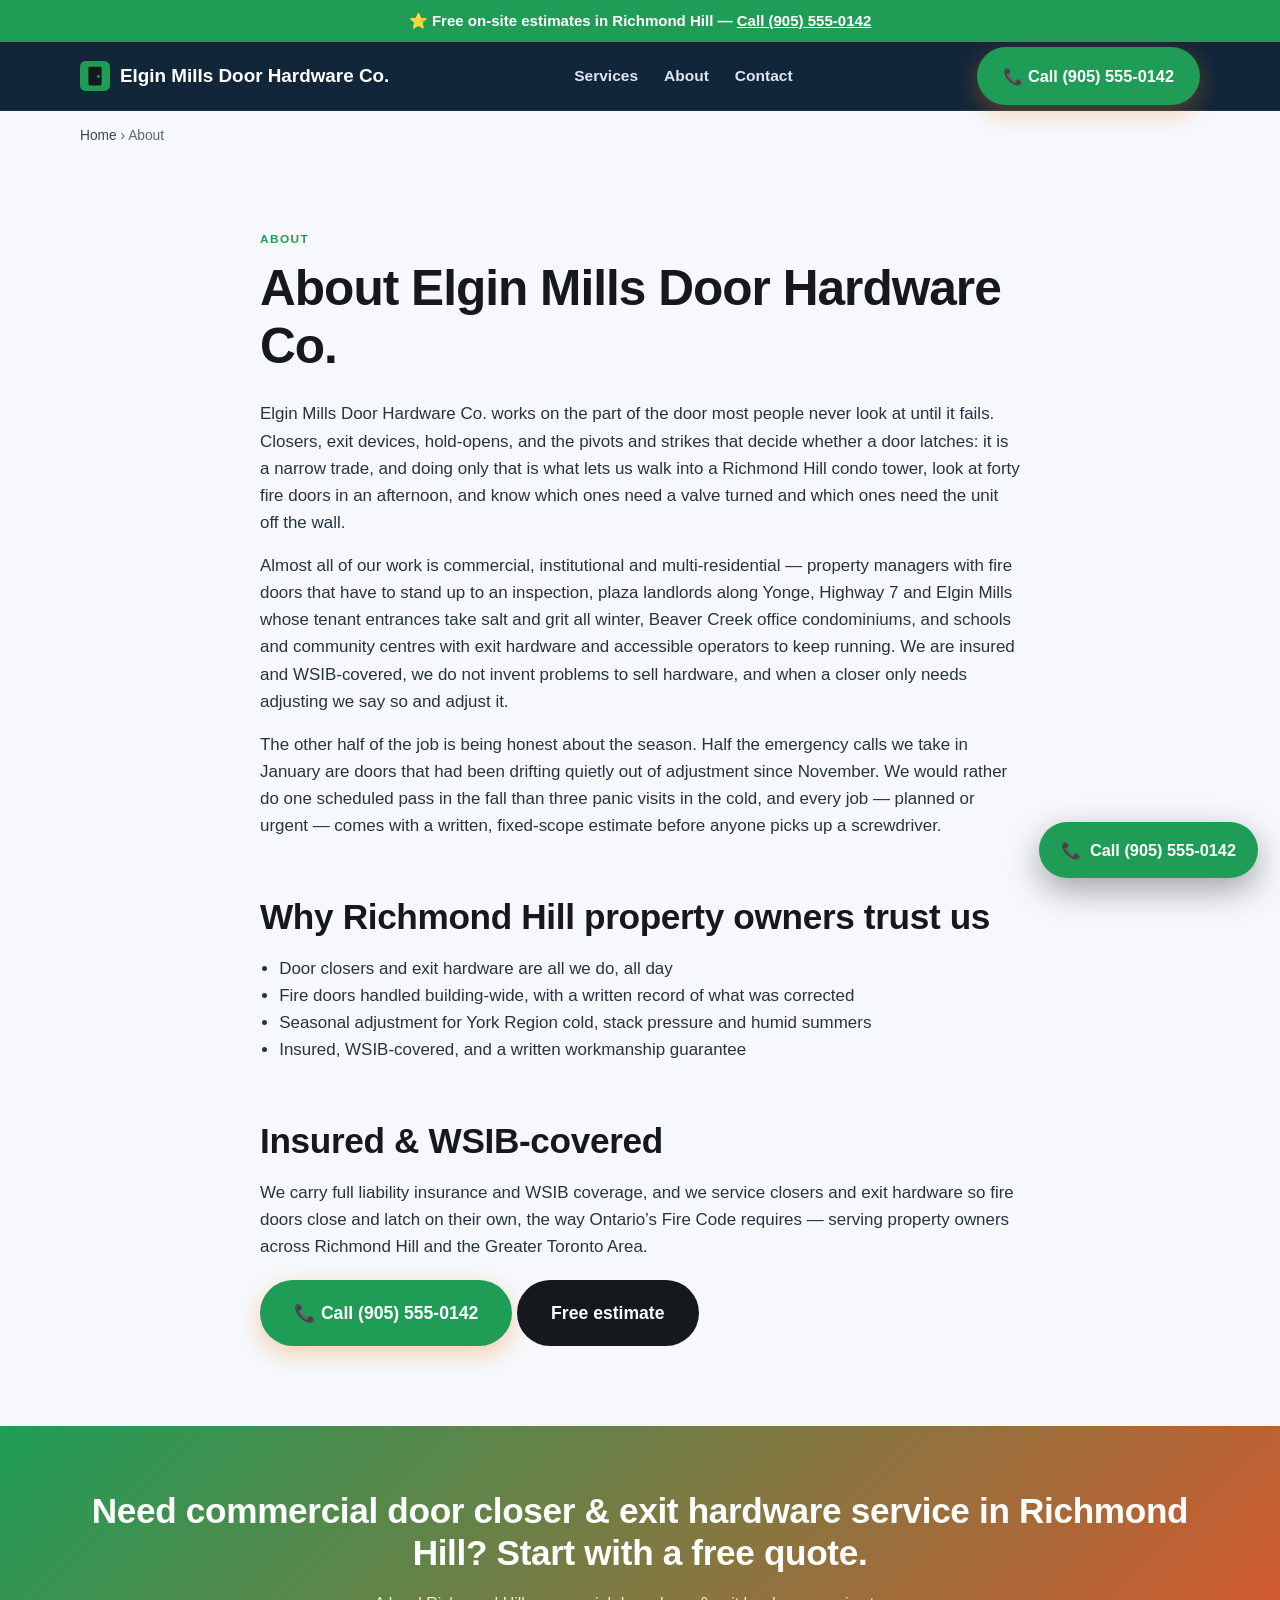
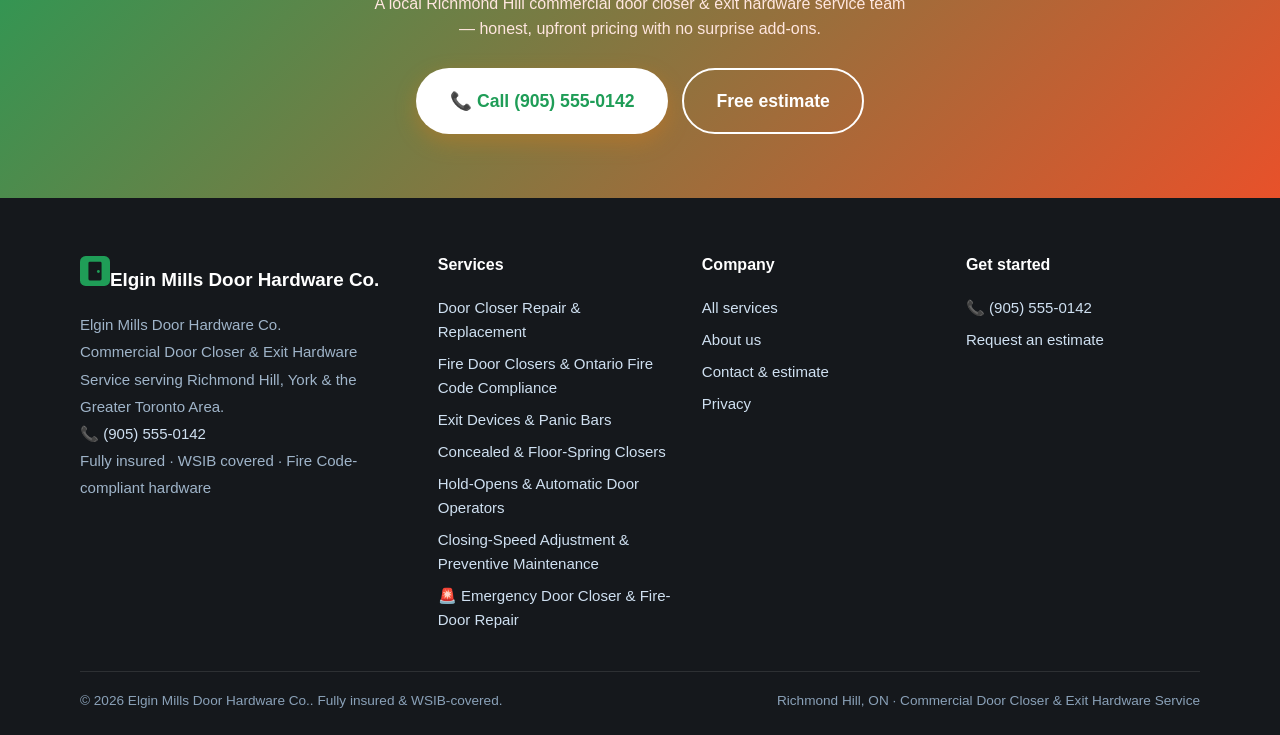
==== about/index.html @ ee1c8bac "Launch richmond-hill door-closer (richmondhilldoorcloser.com)" ====
<!DOCTYPE html><html lang="en-CA"><head>
<meta charset="utf-8"><meta name="viewport" content="width=device-width, initial-scale=1, viewport-fit=cover">
<title>About Elgin Mills Door Hardware Co. | Richmond Hill</title><meta name="description" content="About Elgin Mills Door Hardware Co. — insured, WSIB-covered commercial door closer &amp; exit hardware service in Richmond Hill, ON. Our story, process and.">
<link rel="canonical" href="https://www.richmondhilldoorcloser.com/about/"><link rel="alternate" hreflang="en-CA" href="https://www.richmondhilldoorcloser.com/about/"><link rel="alternate" hreflang="x-default" href="https://www.richmondhilldoorcloser.com/about/">
<meta name="robots" content="index,follow,max-image-preview:large"><meta name="theme-color" content="#15181c">
<meta name="geo.region" content="CA-ON"><meta name="geo.placename" content="Richmond Hill"><meta name="geo.position" content="43.8828;-79.4403"><meta name="ICBM" content="43.8828, -79.4403">
<meta property="og:type" content="website"><meta property="og:site_name" content="Elgin Mills Door Hardware Co."><meta property="og:title" content="About Elgin Mills Door Hardware Co. | Richmond Hill"><meta property="og:description" content="About Elgin Mills Door Hardware Co. — insured, WSIB-covered commercial door closer &amp; exit hardware service in Richmond Hill, ON. Our story, process and."><meta property="og:url" content="https://www.richmondhilldoorcloser.com/about/">
<meta property="og:image" content="https://www.richmondhilldoorcloser.com/assets/og.png"><meta property="og:image:type" content="image/png"><meta property="og:image:width" content="1200"><meta property="og:image:height" content="630"><meta property="og:image:alt" content="Elgin Mills Door Hardware Co. — Commercial Door Closer &amp; Exit Hardware Service in Richmond Hill, ON"><meta property="og:locale" content="en_CA">
<meta name="twitter:card" content="summary_large_image"><meta name="twitter:title" content="About Elgin Mills Door Hardware Co. | Richmond Hill"><meta name="twitter:description" content="About Elgin Mills Door Hardware Co. — insured, WSIB-covered commercial door closer &amp; exit hardware service in Richmond Hill, ON. Our story, process and."><meta name="twitter:image" content="https://www.richmondhilldoorcloser.com/assets/og.png">
<link rel="icon" href="/assets/favicon.svg" type="image/svg+xml"><link rel="icon" href="/favicon.ico" sizes="32x32"><link rel="apple-touch-icon" href="/assets/apple-touch-icon.png">
<link rel="preload" href="/css/styles.css" as="style"><link rel="stylesheet" href="/css/styles.css">
<script type="application/ld+json">{"@context":"https://schema.org","@graph":[{"@type":"AboutPage","@id":"https://www.richmondhilldoorcloser.com/about/#page","url":"https://www.richmondhilldoorcloser.com/about/","name":"About Elgin Mills Door Hardware Co.","isPartOf":{"@id":"https://www.richmondhilldoorcloser.com/#website"},"about":{"@id":"https://www.richmondhilldoorcloser.com/#org"}},{"@type":"Organization","@id":"https://www.richmondhilldoorcloser.com/#org","name":"Elgin Mills Door Hardware Co.","url":"https://www.richmondhilldoorcloser.com/","logo":"https://www.richmondhilldoorcloser.com/assets/og.png","areaServed":{"@type":"City","name":"Richmond Hill"},"sameAs":["https://www.richmondhilldoorcloser.com/"]},{"@type":["HomeAndConstructionBusiness","LocalBusiness"],"@id":"https://www.richmondhilldoorcloser.com/#business","name":"Elgin Mills Door Hardware Co.","image":"https://www.richmondhilldoorcloser.com/assets/og.png","url":"https://www.richmondhilldoorcloser.com/","telephone":"+19055550142","paymentAccepted":"Cash, Cheque, Credit Card, Interac e-Transfer, Financing","parentOrganization":{"@id":"https://www.richmondhilldoorcloser.com/#org"},"brand":{"@id":"https://www.richmondhilldoorcloser.com/#org"},"description":"Commercial Door Closer & Exit Hardware Service in Richmond Hill, ON — Fully insured, WSIB covered, Fire Code-compliant hardware. After-hours emergency response available.","address":{"@type":"PostalAddress","addressLocality":"Richmond Hill","addressRegion":"ON","addressCountry":"CA"},"geo":{"@type":"GeoCoordinates","latitude":43.8828,"longitude":-79.4403},"areaServed":[{"@type":"City","name":"Richmond Hill"},{"@type":"GeoShape","circle":"43.8828 -79.4403 20000"}],"sameAs":["https://www.richmondhilldoorcloser.com/"],"hasMap":"https://www.google.com/maps?q=Richmond%20Hill%2C%20ON%2C%20Canada","openingHoursSpecification":[{"@type":"OpeningHoursSpecification","dayOfWeek":["Monday","Tuesday","Wednesday","Thursday","Friday"],"opens":"07:00","closes":"18:00"},{"@type":"OpeningHoursSpecification","dayOfWeek":["Saturday"],"opens":"08:00","closes":"15:00"},{"@type":"OpeningHoursSpecification","dayOfWeek":["Monday","Tuesday","Wednesday","Thursday","Friday","Saturday","Sunday"],"opens":"00:00","closes":"23:59","description":"After-hours emergency response"}],"knowsAbout":["commercial door closer & exit hardware service","door closer repair and replacement","fire door self-closing devices","exit and panic hardware","Ontario Fire Code door maintenance","cold-weather closer adjustment","door closer repair & replacement","fire door closers & ontario fire code compliance","exit devices & panic bars","concealed & floor-spring closers","hold-opens & automatic door operators","closing-speed adjustment & preventive maintenance","Richmond Hill, ON service area"],"hasOfferCatalog":{"@type":"OfferCatalog","name":"Commercial Door Closer & Exit Hardware Service in Richmond Hill, ON","itemListElement":[{"@type":"Offer","itemOffered":{"@type":"Service","name":"Door Closer Repair & Replacement (Richmond Hill)","areaServed":{"@type":"City","name":"Richmond Hill"}}},{"@type":"Offer","itemOffered":{"@type":"Service","name":"Fire Door Closers & Ontario Fire Code Compliance (Richmond Hill)","areaServed":{"@type":"City","name":"Richmond Hill"}}},{"@type":"Offer","itemOffered":{"@type":"Service","name":"Exit Devices & Panic Bars (Richmond Hill)","areaServed":{"@type":"City","name":"Richmond Hill"}}},{"@type":"Offer","itemOffered":{"@type":"Service","name":"Concealed & Floor-Spring Closers (Richmond Hill)","areaServed":{"@type":"City","name":"Richmond Hill"}}},{"@type":"Offer","itemOffered":{"@type":"Service","name":"Hold-Opens & Automatic Door Operators (Richmond Hill)","areaServed":{"@type":"City","name":"Richmond Hill"}}},{"@type":"Offer","itemOffered":{"@type":"Service","name":"Closing-Speed Adjustment & Preventive Maintenance (Richmond Hill)","areaServed":{"@type":"City","name":"Richmond Hill"}}}]}},{"@type":"BreadcrumbList","itemListElement":[{"@type":"ListItem","position":1,"name":"Home","item":"https://www.richmondhilldoorcloser.com/"},{"@type":"ListItem","position":2,"name":"About","item":"https://www.richmondhilldoorcloser.com/about/"}]}]}</script>
</head><body><a class="skip" href="#main" style="position:absolute;left:-999px">Skip to content</a>
<div class="callstrip">⭐ Free on-site estimates in Richmond Hill — <a href="tel:+19055550142">Call (905) 555-0142</a></div>
<header class="site"><div class="wrap nav"><a class="brand" href="/" aria-label="Elgin Mills Door Hardware Co. home"><svg width="30" height="30" viewBox="0 0 32 32" fill="none" aria-hidden="true"><rect width="32" height="32" rx="6" fill="#1f9d57"/><rect x="9" y="6" width="14" height="20" rx="1.5" fill="#15181c"/><circle cx="19.6" cy="16.5" r="1.5" fill="#1f9d57"/></svg>Elgin Mills Door Hardware Co.</a>
<nav class="nav-links" id="nav" aria-label="Main"><a href="/services/">Services</a><a href="/about/">About</a><a href="/contact/">Contact</a></nav>
<div class="nav-cta"><a class="btn btn-call" href="tel:+19055550142">📞 Call (905) 555-0142</a><button class="menu-btn" aria-label="Open menu" aria-expanded="false" aria-controls="nav"><span aria-hidden="true">☰</span></button></div>
</div></header><main id="main"><div class="wrap"><nav class="crumbs" aria-label="Breadcrumb"><a href="/">Home</a> › <span aria-current="page">About</span></nav></div><article class="section"><div class="article"><span class="eyebrow">About</span><h1>About Elgin Mills Door Hardware Co.</h1><p>Elgin Mills Door Hardware Co. works on the part of the door most people never look at until it fails. Closers, exit devices, hold-opens, and the pivots and strikes that decide whether a door latches: it is a narrow trade, and doing only that is what lets us walk into a Richmond Hill condo tower, look at forty fire doors in an afternoon, and know which ones need a valve turned and which ones need the unit off the wall.</p><p>Almost all of our work is commercial, institutional and multi-residential — property managers with fire doors that have to stand up to an inspection, plaza landlords along Yonge, Highway 7 and Elgin Mills whose tenant entrances take salt and grit all winter, Beaver Creek office condominiums, and schools and community centres with exit hardware and accessible operators to keep running. We are insured and WSIB-covered, we do not invent problems to sell hardware, and when a closer only needs adjusting we say so and adjust it.</p><p>The other half of the job is being honest about the season. Half the emergency calls we take in January are doors that had been drifting quietly out of adjustment since November. We would rather do one scheduled pass in the fall than three panic visits in the cold, and every job — planned or urgent — comes with a written, fixed-scope estimate before anyone picks up a screwdriver.</p><h2>Why Richmond Hill property owners trust us</h2><ul><li>Door closers and exit hardware are all we do, all day</li><li>Fire doors handled building-wide, with a written record of what was corrected</li><li>Seasonal adjustment for York Region cold, stack pressure and humid summers</li><li>Insured, WSIB-covered, and a written workmanship guarantee</li></ul><h2>Insured &amp; WSIB-covered</h2><p>We carry full liability insurance and WSIB coverage, and we service closers and exit hardware so fire doors close and latch on their own, the way Ontario’s Fire Code requires — serving property owners across Richmond Hill and the Greater Toronto Area.</p><p style="margin-top:20px"><a class="btn btn-call btn-lg" href="tel:+19055550142">📞 Call (905) 555-0142</a> <a class="btn btn-dark btn-lg" href="/contact/" data-book>Free estimate</a></p></div></article><section class="section cta-band"><div class="wrap"><h2>Need commercial door closer &amp; exit hardware service in Richmond Hill? Start with a free quote.</h2><p>A local Richmond Hill commercial door closer &amp; exit hardware service team — honest, upfront pricing with no surprise add-ons.</p><div class="hero-cta" style="justify-content:center"><a class="btn btn-call btn-lg" href="tel:+19055550142">📞 Call (905) 555-0142</a><a class="btn btn-ghost btn-lg" href="/contact/" data-book>Free estimate</a></div></div></section></main><footer class="site"><div class="wrap"><div class="cols">
<div><a class="brand" href="/" aria-label="Elgin Mills Door Hardware Co. home"><svg width="30" height="30" viewBox="0 0 32 32" fill="none" aria-hidden="true"><rect width="32" height="32" rx="6" fill="#1f9d57"/><rect x="9" y="6" width="14" height="20" rx="1.5" fill="#15181c"/><circle cx="19.6" cy="16.5" r="1.5" fill="#1f9d57"/></svg>Elgin Mills Door Hardware Co.</a><address class="nap" style="font-style:normal">Elgin Mills Door Hardware Co.<br>Commercial Door Closer &amp; Exit Hardware Service serving Richmond Hill, York &amp; the Greater Toronto Area.<br>📞 <a href="tel:+19055550142" style="display:inline">(905) 555-0142</a><br>Fully insured · WSIB covered · Fire Code-compliant hardware</address></div>
<div><h4>Services</h4><a href="/services/door-closer-repair-replacement/">Door Closer Repair &amp; Replacement</a><a href="/services/fire-door-closers-fire-code/">Fire Door Closers &amp; Ontario Fire Code Compliance</a><a href="/services/exit-devices-panic-bars/">Exit Devices &amp; Panic Bars</a><a href="/services/concealed-floor-spring-closers/">Concealed &amp; Floor-Spring Closers</a><a href="/services/hold-opens-automatic-operators/">Hold-Opens &amp; Automatic Door Operators</a><a href="/services/cold-weather-closer-adjustment/">Closing-Speed Adjustment &amp; Preventive Maintenance</a><a href="/services/emergency-door-closer-repair/">🚨 Emergency Door Closer &amp; Fire-Door Repair</a></div>
<div><h4>Company</h4><a href="/services/">All services</a><a href="/about/">About us</a><a href="/contact/">Contact &amp; estimate</a><a href="/privacy/">Privacy</a></div>
<div><h4>Get started</h4><a href="tel:+19055550142">📞 (905) 555-0142</a><a href="/contact/" data-book>Request an estimate</a></div>
</div><div class="legal"><span>© 2026 Elgin Mills Door Hardware Co.. Fully insured &amp; WSIB-covered.</span><span>Richmond Hill, ON · Commercial Door Closer &amp; Exit Hardware Service</span></div></div></footer><a class="fab-call" href="tel:+19055550142" aria-label="Call Elgin Mills Door Hardware Co."><span aria-hidden="true">📞</span> Call (905) 555-0142</a>
<div class="callbar"><a class="btn btn-call" href="tel:+19055550142">📞 Call now</a><a class="btn btn-dark" href="/contact/" data-book>Free estimate</a></div>
<script src="/js/main.js" defer></script></body></html>
---- css/styles.css ----
/* TrueNorth Garage Doors — shared stylesheet
   Performance-first: system font stack (zero web-font requests),
   fixed media sizing to protect CLS, GPU-friendly transitions only. */

:root{
  --navy:#0b1f33;
  --navy-2:#12304d;
  --steel:#1f4e79;
  --ice:#eaf2fb;
  --red:#d8232a;
  --red-dark:#b01a20;
  --amber:#f5a623;
  --green:#1e9e5a;
  --ink:#16202b;
  --muted:#5b6b7b;
  --line:#dde6ef;
  --card:#ffffff;
  --bg:#f6f9fc;
  --radius:14px;
  --shadow:0 6px 24px rgba(11,31,51,.10);
  --shadow-lg:0 18px 50px rgba(11,31,51,.18);
  --maxw:1160px;
  --font:-apple-system,BlinkMacSystemFont,"Segoe UI",Roboto,Helvetica,Arial,"Apple Color Emoji","Segoe UI Emoji",sans-serif;
}

*{box-sizing:border-box}
/* A11Y (P2-8): visible keyboard-focus ring on every interactive element, honoring the per-site accent. */
:focus-visible{outline:2px solid var(--accent,#ef7d10);outline-offset:2px;border-radius:3px}
html{scroll-behavior:smooth}
body{
  margin:0;font-family:var(--font);color:var(--ink);background:var(--bg);
  line-height:1.6;-webkit-font-smoothing:antialiased;text-rendering:optimizeLegibility;
}
img{max-width:100%;height:auto;display:block}
a{color:var(--steel);text-decoration:none}
a:hover{text-decoration:underline}
h1,h2,h3{line-height:1.18;color:var(--navy);margin:0 0 .5em}
h1{font-size:clamp(2rem,5vw,3.1rem);letter-spacing:-.02em}
h2{font-size:clamp(1.5rem,3.4vw,2.2rem);letter-spacing:-.01em}
h3{font-size:1.18rem}
p{margin:0 0 1rem}
.wrap{max-width:var(--maxw);margin:0 auto;padding:0 20px}
.section{padding:64px 0}
.section.alt{background:#fff}
.lead{font-size:1.15rem;color:var(--muted);max-width:62ch}
.eyebrow{display:inline-block;font-weight:800;letter-spacing:.12em;text-transform:uppercase;
  font-size:.74rem;color:var(--red);margin-bottom:.6rem}
.center{text-align:center}
.center .lead{margin-left:auto;margin-right:auto}

/* ---------- Buttons ---------- */
.btn{display:inline-flex;align-items:center;gap:.5rem;font-weight:700;font-size:1.02rem;
  padding:14px 24px;border-radius:999px;border:2px solid transparent;cursor:pointer;
  transition:transform .12s ease,box-shadow .12s ease,background .12s ease;text-decoration:none}
.btn:hover{text-decoration:none;transform:translateY(-2px)}
.btn-call{background:var(--red);color:#fff;box-shadow:0 8px 22px rgba(216,35,42,.32)}
.btn-call:hover{background:var(--red-dark)}
.btn-ghost{background:transparent;color:#fff;border-color:rgba(255,255,255,.6)}
.btn-ghost:hover{background:rgba(255,255,255,.12)}
.btn-dark{background:var(--navy);color:#fff}
.btn-dark:hover{background:var(--navy-2)}
.btn-lg{padding:17px 32px;font-size:1.1rem}

/* ---------- Header ---------- */
header.site{position:sticky;top:0;z-index:50;background:rgba(11,31,51,.97);
  backdrop-filter:saturate(140%) blur(6px);color:#fff;border-bottom:1px solid rgba(255,255,255,.08)}
.nav{display:flex;align-items:center;justify-content:space-between;height:68px}
.brand{display:flex;align-items:center;gap:10px;color:#fff;font-weight:800;font-size:1.18rem}
.brand:hover{text-decoration:none}
.brand svg{flex:0 0 auto}
.brand b{color:var(--amber)}
.nav-links{display:flex;gap:26px;align-items:center}
.nav-links a{color:#dce7f2;font-weight:600;font-size:.97rem}
.nav-links a:hover{color:#fff;text-decoration:none}
.nav-cta{display:flex;align-items:center;gap:14px}
.nav-phone{color:#fff;font-weight:800;font-size:1.05rem;white-space:nowrap}
.nav-phone:hover{text-decoration:none;color:var(--amber)}
.menu-btn{display:none;background:none;border:0;color:#fff;font-size:1.6rem;cursor:pointer}
@media(max-width:880px){
  .nav-links{display:none;position:absolute;top:68px;left:0;right:0;flex-direction:column;
    background:var(--navy);padding:14px 20px 22px;gap:14px;border-bottom:1px solid rgba(255,255,255,.1)}
  .nav-links.open{display:flex}
  .nav-links a{font-size:1.1rem;padding:6px 0}
  .menu-btn{display:block}
  .nav-cta .btn-call{display:none}
}

/* ---------- Hero ---------- */
.hero{position:relative;color:#fff;
  background:
    radial-gradient(1200px 500px at 80% -10%,rgba(31,78,121,.55),transparent),
    linear-gradient(160deg,#0b1f33 0%,#12304d 60%,#163a5c 100%);
  overflow:hidden}
.hero::after{content:"";position:absolute;inset:0;opacity:.10;pointer-events:none;
  background-image:radial-gradient(circle at 20% 30%,#fff 1px,transparent 1px);
  background-size:42px 42px}
.hero .wrap{position:relative;display:grid;grid-template-columns:1.1fr .9fr;gap:40px;
  align-items:center;padding-top:62px;padding-bottom:72px}
.hero h1{color:#fff}
.hero p.lead{color:#cfe0f1}
.hero .city-tag{color:var(--amber);font-weight:800}
.hero-cta{display:flex;flex-wrap:wrap;gap:14px;margin-top:26px}
.hero-trust{display:flex;flex-wrap:wrap;gap:18px;margin-top:30px;color:#bcd0e6;font-size:.92rem}
.hero-trust span{display:flex;align-items:center;gap:7px;font-weight:600}
.hero-trust svg{flex:0 0 auto}
.hero-card{background:rgba(255,255,255,.06);border:1px solid rgba(255,255,255,.16);
  border-radius:var(--radius);padding:24px;backdrop-filter:blur(4px)}
.hero-card h3{color:#fff;margin-bottom:.4rem}
.hero-card ul{list-style:none;padding:0;margin:0}
.hero-card li{display:flex;gap:10px;align-items:flex-start;padding:9px 0;border-bottom:1px solid rgba(255,255,255,.10);color:#dbe7f3;font-size:.96rem}
.hero-card li:last-child{border-bottom:0}
.hero-card .price{margin-left:auto;color:var(--amber);font-weight:800;white-space:nowrap}
@media(max-width:860px){.hero .wrap{grid-template-columns:1fr;gap:30px}.hero-card{order:2}}

/* ---------- Trust strip ---------- */
.strip{background:var(--navy-2);color:#fff}
.strip .wrap{display:flex;flex-wrap:wrap;justify-content:space-between;gap:18px;padding:18px 20px}
.strip .item{display:flex;align-items:center;gap:10px;font-weight:600;font-size:.95rem;color:#dbe7f3}
.strip .item b{color:#fff}
.strip svg{flex:0 0 auto;color:var(--amber)}

/* ---------- Grid cards ---------- */
.grid{display:grid;gap:22px}
.grid.cols-3{grid-template-columns:repeat(3,1fr)}
.grid.cols-2{grid-template-columns:repeat(2,1fr)}
.grid.cols-4{grid-template-columns:repeat(4,1fr)}
@media(max-width:920px){.grid.cols-3,.grid.cols-4{grid-template-columns:repeat(2,1fr)}}
@media(max-width:620px){.grid.cols-2,.grid.cols-3,.grid.cols-4{grid-template-columns:1fr}}

.card{background:var(--card);border:1px solid var(--line);border-radius:var(--radius);
  padding:26px;box-shadow:var(--shadow);transition:transform .14s ease,box-shadow .14s ease}
.card:hover{transform:translateY(-4px);box-shadow:var(--shadow-lg)}
.card .ico{width:50px;height:50px;border-radius:12px;display:grid;place-items:center;
  background:var(--ice);color:var(--steel);margin-bottom:14px}
.card h3{margin-bottom:.35rem}
.card p{color:var(--muted);margin-bottom:.6rem;font-size:.97rem}
.card .from{font-weight:800;color:var(--navy)}
.card .from small{font-weight:600;color:var(--muted)}

/* ---------- Pricing table ---------- */
.pricewrap{overflow-x:auto;border-radius:var(--radius);box-shadow:var(--shadow);border:1px solid var(--line)}
table.price{width:100%;border-collapse:collapse;background:#fff;min-width:560px}
table.price th,table.price td{padding:14px 16px;text-align:left;border-bottom:1px solid var(--line)}
table.price thead th{background:var(--navy);color:#fff;font-size:.92rem;letter-spacing:.02em}
table.price tbody tr:nth-child(even){background:#f7fafd}
table.price td.svc{font-weight:700;color:var(--navy)}
table.price td.amt{font-weight:800;color:var(--steel);white-space:nowrap}
table.price td.war{color:var(--muted);font-size:.92rem}
.price-note{color:var(--muted);font-size:.88rem;margin-top:10px}

/* ---------- Climate / feature split ---------- */
.split{display:grid;grid-template-columns:1fr 1fr;gap:40px;align-items:center}
@media(max-width:820px){.split{grid-template-columns:1fr;gap:26px}}
.feature-list{list-style:none;padding:0;margin:0}
.feature-list li{display:flex;gap:14px;padding:14px 0;border-bottom:1px solid var(--line)}
.feature-list li:last-child{border-bottom:0}
.feature-list .fi{flex:0 0 auto;width:40px;height:40px;border-radius:10px;background:var(--ice);
  color:var(--red);display:grid;place-items:center;font-weight:800}
.feature-list h4{margin:.1rem 0 .25rem;color:var(--navy);font-size:1.05rem}
.feature-list p{margin:0;color:var(--muted);font-size:.95rem}

.panel{background:linear-gradient(160deg,#0b1f33,#163a5c);color:#fff;border-radius:var(--radius);
  padding:30px;box-shadow:var(--shadow-lg)}
.panel h3{color:#fff}
.panel .stat{display:flex;align-items:baseline;gap:10px;margin:18px 0}
.panel .stat b{font-size:2.4rem;color:var(--amber);line-height:1}
.panel .stat span{color:#cfe0f1}

/* ---------- Reviews ---------- */
.review{background:#fff;border:1px solid var(--line);border-radius:var(--radius);padding:24px;box-shadow:var(--shadow)}
.stars{color:var(--amber);letter-spacing:2px;font-size:1.05rem}
.review p{color:var(--ink);font-style:italic;margin:.6rem 0}
.review .who{font-weight:700;color:var(--navy);font-style:normal}
.review .where{color:var(--muted);font-size:.88rem}
.rating-badge{display:inline-flex;align-items:center;gap:12px;background:#fff;border:1px solid var(--line);
  border-radius:999px;padding:10px 20px;box-shadow:var(--shadow);font-weight:700;color:var(--navy)}
.rating-badge b{font-size:1.5rem;color:var(--red)}

/* ---------- FAQ ---------- */
.faq details{background:#fff;border:1px solid var(--line);border-radius:12px;margin-bottom:12px;
  box-shadow:0 2px 8px rgba(11,31,51,.05);overflow:hidden}
.faq summary{cursor:pointer;padding:18px 22px;font-weight:700;color:var(--navy);list-style:none;
  display:flex;justify-content:space-between;align-items:center;gap:14px}
.faq summary::-webkit-details-marker{display:none}
.faq summary::after{content:"+";font-size:1.5rem;color:var(--red);font-weight:400;transition:transform .2s}
.faq details[open] summary::after{transform:rotate(45deg)}
.faq details p{padding:0 22px 20px;color:var(--muted);margin:0}

/* ---------- Service process (How it works) ---------- */
ol.proc{list-style:none;counter-reset:pstep;padding:0;margin:6px 0 8px;display:grid;gap:14px}
ol.proc li{counter-increment:pstep;position:relative;padding:16px 18px 16px 62px;background:#fff;border:1px solid var(--line);
  border-radius:12px;box-shadow:0 2px 8px rgba(11,31,51,.05)}
ol.proc li::before{content:counter(pstep);position:absolute;left:16px;top:16px;width:32px;height:32px;border-radius:50%;
  background:var(--red);color:#fff;font-weight:800;display:grid;place-items:center;font-size:1rem}
ol.proc li b{display:block;color:var(--navy);margin-bottom:3px;font-size:1.04rem}
ol.proc li span{color:var(--muted);font-size:.97rem}
html[dir=rtl] ol.proc li{padding:16px 62px 16px 18px}
html[dir=rtl] ol.proc li::before{left:auto;right:16px}

/* ---------- Cost factors ---------- */
ul.factors{list-style:none;padding:0;margin:0;display:grid;gap:10px}
ul.factors li{position:relative;padding:12px 16px 12px 40px;background:var(--ice);border-radius:10px;color:#27343f;font-size:.98rem}
ul.factors li::before{content:"›";position:absolute;left:16px;top:10px;color:var(--red);font-weight:800;font-size:1.15rem;line-height:1.3}
ul.factors li strong{color:var(--navy)}
html[dir=rtl] ul.factors li{padding:12px 40px 12px 16px}
html[dir=rtl] ul.factors li::before{left:auto;right:16px;content:"‹"}

/* ---------- CTA band ---------- */
.cta-band{background:linear-gradient(135deg,var(--red),#e8512a);color:#fff;text-align:center}
.cta-band h2{color:#fff}
.cta-band p{color:#ffe6df;max-width:60ch;margin:0 auto 1.4rem}
.cta-band .btn-call{background:#fff;color:var(--red)}
.cta-band .btn-call:hover{background:#fff8f6}
.cta-band .btn-ghost{border-color:#fff;color:#fff}

/* ---------- Neighbourhoods ---------- */
.chips{display:flex;flex-wrap:wrap;gap:10px}
.chip{background:#fff;border:1px solid var(--line);border-radius:999px;padding:8px 16px;
  font-size:.92rem;font-weight:600;color:var(--navy);box-shadow:0 1px 4px rgba(11,31,51,.05)}

/* ---------- City selector cards (home) ---------- */
.city-card{position:relative;border-radius:var(--radius);overflow:hidden;color:#fff;min-height:280px;
  display:flex;flex-direction:column;justify-content:flex-end;padding:26px;box-shadow:var(--shadow);
  background-size:cover;background-position:center;transition:transform .16s ease,box-shadow .16s ease}
.city-card:hover{transform:translateY(-5px);box-shadow:var(--shadow-lg);text-decoration:none}
.city-card::before{content:"";position:absolute;inset:0;
  background:linear-gradient(180deg,rgba(11,31,51,.15),rgba(11,31,51,.85))}
.city-card>*{position:relative;z-index:1}
.city-card h3{color:#fff;font-size:1.6rem;margin-bottom:.2rem}
.city-card p{color:#cfe0f1;font-size:.95rem;margin:0}
.city-card .go{margin-top:14px;font-weight:800;color:var(--amber)}

/* ---------- Footer ---------- */
footer.site{background:var(--navy);color:#cfe0f1;padding:54px 0 24px;font-size:.94rem}
footer.site .cols{display:grid;grid-template-columns:1.4fr 1fr 1fr 1fr;gap:30px}
@media(max-width:820px){footer.site .cols{grid-template-columns:1fr 1fr}}
@media(max-width:520px){footer.site .cols{grid-template-columns:1fr}}
footer.site h4{color:#fff;font-size:1rem;margin:0 0 14px}
footer.site a{color:#cfe0f1;display:block;padding:4px 0}
footer.site a:hover{color:#fff}
footer.site .brand{color:#fff;margin-bottom:12px}
footer .nap{color:#9fb4c9;line-height:1.8}
footer .legal{border-top:1px solid rgba(255,255,255,.1);margin-top:34px;padding-top:18px;
  display:flex;flex-wrap:wrap;justify-content:space-between;gap:10px;color:#8aa1b8;font-size:.85rem}

/* ---------- Sticky mobile call bar ---------- */
.callbar{position:fixed;bottom:0;left:0;right:0;z-index:60;display:none;
  background:var(--navy);border-top:1px solid rgba(255,255,255,.12);padding:8px;gap:8px}
.callbar a{flex:1;justify-content:center;font-size:1rem;padding:13px}
.callbar .btn-call{box-shadow:none}
.callbar .btn-sms{background:var(--green);color:#fff}
@media(max-width:880px){.callbar{display:flex}body{padding-bottom:64px}}

/* ---------- Breadcrumbs ---------- */
.crumbs{font-size:.86rem;color:var(--muted);padding:14px 0}
.crumbs a{color:var(--steel)}

/* ---------- Article ---------- */
.article{max-width:760px;margin:0 auto}
.article h2{margin-top:1.6em}
.article h3{margin-top:1.4em;color:var(--steel)}
.article p,.article li{font-size:1.06rem;color:#27343f}
.article ul{padding-left:1.2em}
.article .callout{background:var(--ice);border-left:4px solid var(--steel);border-radius:8px;
  padding:16px 20px;margin:22px 0}
.article .callout.warn{background:#fff4f2;border-left-color:var(--red)}
.meta{color:var(--muted);font-size:.9rem;margin-bottom:1.4rem}

/* ---------- Quote form ---------- */
.quote-section{background:var(--ice)}
.quote-wrap{display:grid;grid-template-columns:1fr 1fr;gap:40px;align-items:center}
@media(max-width:820px){.quote-wrap{grid-template-columns:1fr;gap:26px}}
.quote-form{background:#fff;border:1px solid var(--line);border-radius:var(--radius);padding:26px;box-shadow:var(--shadow-lg)}
.quote-form .row{display:grid;grid-template-columns:1fr 1fr;gap:12px}
@media(max-width:520px){.quote-form .row{grid-template-columns:1fr}}
.quote-form label{display:block;font-weight:700;font-size:.84rem;color:var(--navy);margin:12px 0 4px}
.quote-form input,.quote-form select,.quote-form textarea{width:100%;padding:11px 13px;border:1px solid var(--line);
  border-radius:9px;font:inherit;background:#fbfdff;color:var(--ink)}
.quote-form input:focus,.quote-form select:focus,.quote-form textarea:focus{outline:2px solid var(--steel);border-color:var(--steel)}
.quote-form textarea{min-height:82px;resize:vertical}
.quote-form button{width:100%;margin-top:18px;justify-content:center}
.quote-form .fineprint{font-size:.77rem;color:var(--muted);margin-top:10px}

/* ---------- Utility ---------- */
.mt0{margin-top:0}.mb0{margin-bottom:0}
.tags{display:flex;flex-wrap:wrap;gap:8px;margin-top:8px}
.tag{background:var(--ice);color:var(--steel);border-radius:6px;padding:3px 10px;font-size:.8rem;font-weight:700}
.divider{height:1px;background:var(--line);margin:0}

/* ============ Emerald City Builders — construction theme override ============ */
:root{
  --navy:#15181c; --navy-2:#222831; --steel:#3a4655; --ice:#f1f4f8;
  --red:#ef7d10; --red-dark:#d96c06; --amber:#f5a623; --green:#1f9d57;
  --ink:#171a1e; --muted:#5c6677; --line:#e3e8ef; --bg:#f6f8fb;
}
.hero{background:radial-gradient(1100px 480px at 82% -10%,rgba(58,70,85,.55),transparent),linear-gradient(160deg,#15181c 0%,#222831 62%,#2c3542 100%)}
.btn-call{box-shadow:0 8px 22px rgba(239,125,16,.32)}
.eyebrow{color:var(--red)}
.card .ico{background:#fff3e6;color:var(--red)}
.lrow .fi,.feature-list .fi{color:var(--red)}

/* process steps */
.steps{counter-reset:s;display:grid;grid-template-columns:repeat(4,1fr);gap:18px}
@media(max-width:820px){.steps{grid-template-columns:repeat(2,1fr)}}
@media(max-width:480px){.steps{grid-template-columns:1fr}}
.step{background:var(--card);border:1px solid var(--line);border-radius:var(--radius);padding:22px;position:relative;box-shadow:var(--shadow)}
.step::before{counter-increment:s;content:counter(s);position:absolute;top:-14px;left:18px;width:34px;height:34px;border-radius:50%;
  background:var(--red);color:#fff;font-weight:800;display:grid;place-items:center;font-size:1.05rem}
.step h4{margin:10px 0 6px;color:var(--navy)}.step p{color:var(--muted);font-size:.95rem;margin:0}

/* stat band */
.statband{background:var(--navy);color:#fff}
.statband .wrap{display:grid;grid-template-columns:repeat(4,1fr);gap:18px;padding:34px 20px;text-align:center}
@media(max-width:700px){.statband .wrap{grid-template-columns:repeat(2,1fr)}}
.statband b{display:block;font-size:2.3rem;color:var(--amber);line-height:1}
.statband span{color:#c4cdd9;font-size:.9rem}

/* project tiles */
.projects{display:grid;grid-template-columns:repeat(3,1fr);gap:16px}
@media(max-width:900px){.projects{grid-template-columns:repeat(2,1fr)}}
@media(max-width:560px){.projects{grid-template-columns:1fr}}
.proj{border-radius:var(--radius);overflow:hidden;border:1px solid var(--line);background:var(--navy);color:#fff;min-height:200px;
  display:flex;flex-direction:column;justify-content:flex-end;padding:20px;position:relative}
.proj::before{content:"";position:absolute;inset:0;background:linear-gradient(160deg,#2c3542,#15181c);opacity:.92}
.proj>*{position:relative}.proj h4{margin:0 0 4px}.proj span{color:#c4cdd9;font-size:.85rem}
.proj .badge{position:absolute;top:14px;left:14px;background:var(--red);color:#fff;font-size:.7rem;font-weight:800;padding:4px 10px;border-radius:20px}

/* ============ call-first conversion + sample images ============ */
.callstrip{background:linear-gradient(90deg,#ef7d10,#f5a623);color:#15181c;text-align:center;font-weight:700;padding:9px 16px;font-size:.94rem}
.callstrip a{color:#15181c;text-decoration:underline;font-weight:800;white-space:nowrap}
.fab-call{position:fixed;right:22px;bottom:22px;z-index:60;display:inline-flex;align-items:center;gap:9px;background:var(--red);color:#fff;font-weight:800;font-size:1.02rem;padding:15px 22px;border-radius:999px;box-shadow:0 12px 34px rgba(239,125,16,.5);text-decoration:none;animation:fabpulse 2.4s infinite}
.fab-call:hover{text-decoration:none;filter:brightness(1.08)}
@keyframes fabpulse{0%{box-shadow:0 0 0 0 rgba(239,125,16,.55)}70%{box-shadow:0 0 0 18px rgba(239,125,16,0)}100%{box-shadow:0 0 0 0 rgba(239,125,16,0)}}
@media(max-width:880px){.fab-call{display:none}}
/* project tiles show the sample image with a bottom-gradient for text */
.proj{background-size:cover;background-position:center}
.proj::before{background:linear-gradient(180deg,rgba(21,24,28,.18) 38%,rgba(21,24,28,.9))!important;opacity:1!important}

/* ============ language switcher + RTL + mobile polish ============ */
#ec-lang{display:inline-flex;align-items:center;gap:5px;background:rgba(255,255,255,.08);border:1px solid rgba(255,255,255,.22);border-radius:999px;padding:4px 8px 4px 10px}
#ec-lang .ec-globe{font-size:.95rem;line-height:1}
#ec-lang select{background:transparent;border:0;color:#fff;font:inherit;font-weight:700;font-size:.84rem;cursor:pointer;outline:none}
#ec-lang select option{color:#15181c}
@media(max-width:880px){ #ec-lang{order:-1} header.site .nav-phone{display:none} }
@media(max-width:380px){ #ec-lang select{max-width:80px} }

/* RTL (Arabic) */
html[dir=rtl] body{text-align:right}
html[dir=rtl] .hero-cta,html[dir=rtl] .hero-trust,html[dir=rtl] .strip .wrap,html[dir=rtl] .chips,html[dir=rtl] .crumbs{direction:rtl}
html[dir=rtl] .feature-list li{flex-direction:row-reverse}
html[dir=rtl] .fab-call{right:auto;left:22px}
html[dir=rtl] .skip{left:auto;right:8px}
html[dir=rtl] table.price th,html[dir=rtl] table.price td{text-align:right}
html[dir=rtl] .step::before{left:auto;right:18px}
html[dir=rtl] .center{text-align:center}

/* mobile-first polish */
html,body{max-width:100%;overflow-x:hidden}
@media(max-width:560px){
  h1{font-size:clamp(1.7rem,7vw,2.2rem)}
  .section{padding:46px 0}
  .callstrip{font-size:.84rem;padding:8px 12px}
  .btn-lg{padding:15px 22px;font-size:1.02rem}
  .hero-cta .btn{flex:1 1 100%;justify-content:center}
}

:root{--red:#1f9d57;--red-dark:#1f9d57;--amber:#1f9d57;--accent:#1f9d57}
.callstrip{background:linear-gradient(90deg,#1f9d57,#1f9d57);color:#fff;text-align:center;font-weight:700;padding:9px 16px;font-size:.94rem}.callstrip a{color:#fff;text-decoration:underline;font-weight:800}.fab-call{position:fixed;right:22px;bottom:22px;z-index:60;display:inline-flex;align-items:center;gap:9px;background:var(--red);color:#fff;font-weight:800;padding:15px 22px;border-radius:999px;box-shadow:0 12px 34px rgba(0,0,0,.35);text-decoration:none;animation:fabp 2.4s infinite}@keyframes fabp{0%{box-shadow:0 0 0 0 rgba(0,0,0,.4)}70%{box-shadow:0 0 0 18px rgba(0,0,0,0)}100%{box-shadow:0 0 0 0 rgba(0,0,0,0)}}@media(max-width:880px){.fab-call{display:none}}
.answer-capsule{max-width:66ch;margin:14px 0 4px;padding:14px 18px;border-left:4px solid var(--accent);background:rgba(127,127,127,.08);border-radius:0 10px 10px 0;font-size:1.02rem;line-height:1.6}
.trust-stack{display:flex;flex-wrap:wrap;gap:10px;margin:16px 0}.trust-stack .ts-item{display:inline-flex;align-items:center;gap:7px;background:rgba(127,127,127,.1);border:1px solid rgba(127,127,127,.22);border-radius:999px;padding:7px 14px;font-weight:700;font-size:.9rem;text-decoration:none;color:inherit}a.ts-item:hover{border-color:var(--accent)}
.byline{display:flex;align-items:center;gap:12px;margin:18px 0;padding:12px 0;border-top:1px solid rgba(127,127,127,.2);border-bottom:1px solid rgba(127,127,127,.2)}.byline-photo{border-radius:50%;object-fit:cover;flex:0 0 auto}.byline>div{display:flex;flex-direction:column}.byline-name{font-weight:800}.byline-meta{font-size:.86rem;opacity:.75}
.contact-areas{margin:22px 0}.contact-areas h3{margin:0 0 8px}.area-note{max-width:64ch;opacity:.9}
.emg-band{background:var(--accent);color:#fff}.emg-band .wrap{display:flex;align-items:center;justify-content:space-between;gap:16px;flex-wrap:wrap;padding:16px 0}.emg-band a{color:#fff}.emg-band a[href^="/"]{text-decoration:underline;font-weight:800}.emg-band .btn{background:#15181c;color:#fff}
.card-emg{border:2px solid var(--accent)!important;background:rgba(127,127,127,.05)}
.emg-hours{margin:16px 0 4px;padding:12px 16px;border:1px solid rgba(127,127,127,.25);border-radius:10px;background:rgba(127,127,127,.06);font-size:.95rem;line-height:1.55;max-width:70ch}
.emg-grid{display:grid;grid-template-columns:repeat(auto-fit,minmax(280px,1fr));gap:16px;margin-top:20px}.emg-card{padding:18px 20px;border:1px solid rgba(127,127,127,.2);border-left:4px solid var(--accent);border-radius:0 10px 10px 0;background:rgba(127,127,127,.05)}.emg-card h3{margin:0 0 8px;display:flex;align-items:center;gap:10px;font-size:1.08rem}.emg-card p{margin:0;line-height:1.6}.emg-num{display:inline-flex;align-items:center;justify-content:center;width:26px;height:26px;flex:0 0 auto;border-radius:50%;background:var(--accent);color:#fff;font-size:.85rem;font-weight:800}
---- css/styles.css ----
/* TrueNorth Garage Doors — shared stylesheet
   Performance-first: system font stack (zero web-font requests),
   fixed media sizing to protect CLS, GPU-friendly transitions only. */

:root{
  --navy:#0b1f33;
  --navy-2:#12304d;
  --steel:#1f4e79;
  --ice:#eaf2fb;
  --red:#d8232a;
  --red-dark:#b01a20;
  --amber:#f5a623;
  --green:#1e9e5a;
  --ink:#16202b;
  --muted:#5b6b7b;
  --line:#dde6ef;
  --card:#ffffff;
  --bg:#f6f9fc;
  --radius:14px;
  --shadow:0 6px 24px rgba(11,31,51,.10);
  --shadow-lg:0 18px 50px rgba(11,31,51,.18);
  --maxw:1160px;
  --font:-apple-system,BlinkMacSystemFont,"Segoe UI",Roboto,Helvetica,Arial,"Apple Color Emoji","Segoe UI Emoji",sans-serif;
}

*{box-sizing:border-box}
/* A11Y (P2-8): visible keyboard-focus ring on every interactive element, honoring the per-site accent. */
:focus-visible{outline:2px solid var(--accent,#ef7d10);outline-offset:2px;border-radius:3px}
html{scroll-behavior:smooth}
body{
  margin:0;font-family:var(--font);color:var(--ink);background:var(--bg);
  line-height:1.6;-webkit-font-smoothing:antialiased;text-rendering:optimizeLegibility;
}
img{max-width:100%;height:auto;display:block}
a{color:var(--steel);text-decoration:none}
a:hover{text-decoration:underline}
h1,h2,h3{line-height:1.18;color:var(--navy);margin:0 0 .5em}
h1{font-size:clamp(2rem,5vw,3.1rem);letter-spacing:-.02em}
h2{font-size:clamp(1.5rem,3.4vw,2.2rem);letter-spacing:-.01em}
h3{font-size:1.18rem}
p{margin:0 0 1rem}
.wrap{max-width:var(--maxw);margin:0 auto;padding:0 20px}
.section{padding:64px 0}
.section.alt{background:#fff}
.lead{font-size:1.15rem;color:var(--muted);max-width:62ch}
.eyebrow{display:inline-block;font-weight:800;letter-spacing:.12em;text-transform:uppercase;
  font-size:.74rem;color:var(--red);margin-bottom:.6rem}
.center{text-align:center}
.center .lead{margin-left:auto;margin-right:auto}

/* ---------- Buttons ---------- */
.btn{display:inline-flex;align-items:center;gap:.5rem;font-weight:700;font-size:1.02rem;
  padding:14px 24px;border-radius:999px;border:2px solid transparent;cursor:pointer;
  transition:transform .12s ease,box-shadow .12s ease,background .12s ease;text-decoration:none}
.btn:hover{text-decoration:none;transform:translateY(-2px)}
.btn-call{background:var(--red);color:#fff;box-shadow:0 8px 22px rgba(216,35,42,.32)}
.btn-call:hover{background:var(--red-dark)}
.btn-ghost{background:transparent;color:#fff;border-color:rgba(255,255,255,.6)}
.btn-ghost:hover{background:rgba(255,255,255,.12)}
.btn-dark{background:var(--navy);color:#fff}
.btn-dark:hover{background:var(--navy-2)}
.btn-lg{padding:17px 32px;font-size:1.1rem}

/* ---------- Header ---------- */
header.site{position:sticky;top:0;z-index:50;background:rgba(11,31,51,.97);
  backdrop-filter:saturate(140%) blur(6px);color:#fff;border-bottom:1px solid rgba(255,255,255,.08)}
.nav{display:flex;align-items:center;justify-content:space-between;height:68px}
.brand{display:flex;align-items:center;gap:10px;color:#fff;font-weight:800;font-size:1.18rem}
.brand:hover{text-decoration:none}
.brand svg{flex:0 0 auto}
.brand b{color:var(--amber)}
.nav-links{display:flex;gap:26px;align-items:center}
.nav-links a{color:#dce7f2;font-weight:600;font-size:.97rem}
.nav-links a:hover{color:#fff;text-decoration:none}
.nav-cta{display:flex;align-items:center;gap:14px}
.nav-phone{color:#fff;font-weight:800;font-size:1.05rem;white-space:nowrap}
.nav-phone:hover{text-decoration:none;color:var(--amber)}
.menu-btn{display:none;background:none;border:0;color:#fff;font-size:1.6rem;cursor:pointer}
@media(max-width:880px){
  .nav-links{display:none;position:absolute;top:68px;left:0;right:0;flex-direction:column;
    background:var(--navy);padding:14px 20px 22px;gap:14px;border-bottom:1px solid rgba(255,255,255,.1)}
  .nav-links.open{display:flex}
  .nav-links a{font-size:1.1rem;padding:6px 0}
  .menu-btn{display:block}
  .nav-cta .btn-call{display:none}
}

/* ---------- Hero ---------- */
.hero{position:relative;color:#fff;
  background:
    radial-gradient(1200px 500px at 80% -10%,rgba(31,78,121,.55),transparent),
    linear-gradient(160deg,#0b1f33 0%,#12304d 60%,#163a5c 100%);
  overflow:hidden}
.hero::after{content:"";position:absolute;inset:0;opacity:.10;pointer-events:none;
  background-image:radial-gradient(circle at 20% 30%,#fff 1px,transparent 1px);
  background-size:42px 42px}
.hero .wrap{position:relative;display:grid;grid-template-columns:1.1fr .9fr;gap:40px;
  align-items:center;padding-top:62px;padding-bottom:72px}
.hero h1{color:#fff}
.hero p.lead{color:#cfe0f1}
.hero .city-tag{color:var(--amber);font-weight:800}
.hero-cta{display:flex;flex-wrap:wrap;gap:14px;margin-top:26px}
.hero-trust{display:flex;flex-wrap:wrap;gap:18px;margin-top:30px;color:#bcd0e6;font-size:.92rem}
.hero-trust span{display:flex;align-items:center;gap:7px;font-weight:600}
.hero-trust svg{flex:0 0 auto}
.hero-card{background:rgba(255,255,255,.06);border:1px solid rgba(255,255,255,.16);
  border-radius:var(--radius);padding:24px;backdrop-filter:blur(4px)}
.hero-card h3{color:#fff;margin-bottom:.4rem}
.hero-card ul{list-style:none;padding:0;margin:0}
.hero-card li{display:flex;gap:10px;align-items:flex-start;padding:9px 0;border-bottom:1px solid rgba(255,255,255,.10);color:#dbe7f3;font-size:.96rem}
.hero-card li:last-child{border-bottom:0}
.hero-card .price{margin-left:auto;color:var(--amber);font-weight:800;white-space:nowrap}
@media(max-width:860px){.hero .wrap{grid-template-columns:1fr;gap:30px}.hero-card{order:2}}

/* ---------- Trust strip ---------- */
.strip{background:var(--navy-2);color:#fff}
.strip .wrap{display:flex;flex-wrap:wrap;justify-content:space-between;gap:18px;padding:18px 20px}
.strip .item{display:flex;align-items:center;gap:10px;font-weight:600;font-size:.95rem;color:#dbe7f3}
.strip .item b{color:#fff}
.strip svg{flex:0 0 auto;color:var(--amber)}

/* ---------- Grid cards ---------- */
.grid{display:grid;gap:22px}
.grid.cols-3{grid-template-columns:repeat(3,1fr)}
.grid.cols-2{grid-template-columns:repeat(2,1fr)}
.grid.cols-4{grid-template-columns:repeat(4,1fr)}
@media(max-width:920px){.grid.cols-3,.grid.cols-4{grid-template-columns:repeat(2,1fr)}}
@media(max-width:620px){.grid.cols-2,.grid.cols-3,.grid.cols-4{grid-template-columns:1fr}}

.card{background:var(--card);border:1px solid var(--line);border-radius:var(--radius);
  padding:26px;box-shadow:var(--shadow);transition:transform .14s ease,box-shadow .14s ease}
.card:hover{transform:translateY(-4px);box-shadow:var(--shadow-lg)}
.card .ico{width:50px;height:50px;border-radius:12px;display:grid;place-items:center;
  background:var(--ice);color:var(--steel);margin-bottom:14px}
.card h3{margin-bottom:.35rem}
.card p{color:var(--muted);margin-bottom:.6rem;font-size:.97rem}
.card .from{font-weight:800;color:var(--navy)}
.card .from small{font-weight:600;color:var(--muted)}

/* ---------- Pricing table ---------- */
.pricewrap{overflow-x:auto;border-radius:var(--radius);box-shadow:var(--shadow);border:1px solid var(--line)}
table.price{width:100%;border-collapse:collapse;background:#fff;min-width:560px}
table.price th,table.price td{padding:14px 16px;text-align:left;border-bottom:1px solid var(--line)}
table.price thead th{background:var(--navy);color:#fff;font-size:.92rem;letter-spacing:.02em}
table.price tbody tr:nth-child(even){background:#f7fafd}
table.price td.svc{font-weight:700;color:var(--navy)}
table.price td.amt{font-weight:800;color:var(--steel);white-space:nowrap}
table.price td.war{color:var(--muted);font-size:.92rem}
.price-note{color:var(--muted);font-size:.88rem;margin-top:10px}

/* ---------- Climate / feature split ---------- */
.split{display:grid;grid-template-columns:1fr 1fr;gap:40px;align-items:center}
@media(max-width:820px){.split{grid-template-columns:1fr;gap:26px}}
.feature-list{list-style:none;padding:0;margin:0}
.feature-list li{display:flex;gap:14px;padding:14px 0;border-bottom:1px solid var(--line)}
.feature-list li:last-child{border-bottom:0}
.feature-list .fi{flex:0 0 auto;width:40px;height:40px;border-radius:10px;background:var(--ice);
  color:var(--red);display:grid;place-items:center;font-weight:800}
.feature-list h4{margin:.1rem 0 .25rem;color:var(--navy);font-size:1.05rem}
.feature-list p{margin:0;color:var(--muted);font-size:.95rem}

.panel{background:linear-gradient(160deg,#0b1f33,#163a5c);color:#fff;border-radius:var(--radius);
  padding:30px;box-shadow:var(--shadow-lg)}
.panel h3{color:#fff}
.panel .stat{display:flex;align-items:baseline;gap:10px;margin:18px 0}
.panel .stat b{font-size:2.4rem;color:var(--amber);line-height:1}
.panel .stat span{color:#cfe0f1}

/* ---------- Reviews ---------- */
.review{background:#fff;border:1px solid var(--line);border-radius:var(--radius);padding:24px;box-shadow:var(--shadow)}
.stars{color:var(--amber);letter-spacing:2px;font-size:1.05rem}
.review p{color:var(--ink);font-style:italic;margin:.6rem 0}
.review .who{font-weight:700;color:var(--navy);font-style:normal}
.review .where{color:var(--muted);font-size:.88rem}
.rating-badge{display:inline-flex;align-items:center;gap:12px;background:#fff;border:1px solid var(--line);
  border-radius:999px;padding:10px 20px;box-shadow:var(--shadow);font-weight:700;color:var(--navy)}
.rating-badge b{font-size:1.5rem;color:var(--red)}

/* ---------- FAQ ---------- */
.faq details{background:#fff;border:1px solid var(--line);border-radius:12px;margin-bottom:12px;
  box-shadow:0 2px 8px rgba(11,31,51,.05);overflow:hidden}
.faq summary{cursor:pointer;padding:18px 22px;font-weight:700;color:var(--navy);list-style:none;
  display:flex;justify-content:space-between;align-items:center;gap:14px}
.faq summary::-webkit-details-marker{display:none}
.faq summary::after{content:"+";font-size:1.5rem;color:var(--red);font-weight:400;transition:transform .2s}
.faq details[open] summary::after{transform:rotate(45deg)}
.faq details p{padding:0 22px 20px;color:var(--muted);margin:0}

/* ---------- Service process (How it works) ---------- */
ol.proc{list-style:none;counter-reset:pstep;padding:0;margin:6px 0 8px;display:grid;gap:14px}
ol.proc li{counter-increment:pstep;position:relative;padding:16px 18px 16px 62px;background:#fff;border:1px solid var(--line);
  border-radius:12px;box-shadow:0 2px 8px rgba(11,31,51,.05)}
ol.proc li::before{content:counter(pstep);position:absolute;left:16px;top:16px;width:32px;height:32px;border-radius:50%;
  background:var(--red);color:#fff;font-weight:800;display:grid;place-items:center;font-size:1rem}
ol.proc li b{display:block;color:var(--navy);margin-bottom:3px;font-size:1.04rem}
ol.proc li span{color:var(--muted);font-size:.97rem}
html[dir=rtl] ol.proc li{padding:16px 62px 16px 18px}
html[dir=rtl] ol.proc li::before{left:auto;right:16px}

/* ---------- Cost factors ---------- */
ul.factors{list-style:none;padding:0;margin:0;display:grid;gap:10px}
ul.factors li{position:relative;padding:12px 16px 12px 40px;background:var(--ice);border-radius:10px;color:#27343f;font-size:.98rem}
ul.factors li::before{content:"›";position:absolute;left:16px;top:10px;color:var(--red);font-weight:800;font-size:1.15rem;line-height:1.3}
ul.factors li strong{color:var(--navy)}
html[dir=rtl] ul.factors li{padding:12px 40px 12px 16px}
html[dir=rtl] ul.factors li::before{left:auto;right:16px;content:"‹"}

/* ---------- CTA band ---------- */
.cta-band{background:linear-gradient(135deg,var(--red),#e8512a);color:#fff;text-align:center}
.cta-band h2{color:#fff}
.cta-band p{color:#ffe6df;max-width:60ch;margin:0 auto 1.4rem}
.cta-band .btn-call{background:#fff;color:var(--red)}
.cta-band .btn-call:hover{background:#fff8f6}
.cta-band .btn-ghost{border-color:#fff;color:#fff}

/* ---------- Neighbourhoods ---------- */
.chips{display:flex;flex-wrap:wrap;gap:10px}
.chip{background:#fff;border:1px solid var(--line);border-radius:999px;padding:8px 16px;
  font-size:.92rem;font-weight:600;color:var(--navy);box-shadow:0 1px 4px rgba(11,31,51,.05)}

/* ---------- City selector cards (home) ---------- */
.city-card{position:relative;border-radius:var(--radius);overflow:hidden;color:#fff;min-height:280px;
  display:flex;flex-direction:column;justify-content:flex-end;padding:26px;box-shadow:var(--shadow);
  background-size:cover;background-position:center;transition:transform .16s ease,box-shadow .16s ease}
.city-card:hover{transform:translateY(-5px);box-shadow:var(--shadow-lg);text-decoration:none}
.city-card::before{content:"";position:absolute;inset:0;
  background:linear-gradient(180deg,rgba(11,31,51,.15),rgba(11,31,51,.85))}
.city-card>*{position:relative;z-index:1}
.city-card h3{color:#fff;font-size:1.6rem;margin-bottom:.2rem}
.city-card p{color:#cfe0f1;font-size:.95rem;margin:0}
.city-card .go{margin-top:14px;font-weight:800;color:var(--amber)}

/* ---------- Footer ---------- */
footer.site{background:var(--navy);color:#cfe0f1;padding:54px 0 24px;font-size:.94rem}
footer.site .cols{display:grid;grid-template-columns:1.4fr 1fr 1fr 1fr;gap:30px}
@media(max-width:820px){footer.site .cols{grid-template-columns:1fr 1fr}}
@media(max-width:520px){footer.site .cols{grid-template-columns:1fr}}
footer.site h4{color:#fff;font-size:1rem;margin:0 0 14px}
footer.site a{color:#cfe0f1;display:block;padding:4px 0}
footer.site a:hover{color:#fff}
footer.site .brand{color:#fff;margin-bottom:12px}
footer .nap{color:#9fb4c9;line-height:1.8}
footer .legal{border-top:1px solid rgba(255,255,255,.1);margin-top:34px;padding-top:18px;
  display:flex;flex-wrap:wrap;justify-content:space-between;gap:10px;color:#8aa1b8;font-size:.85rem}

/* ---------- Sticky mobile call bar ---------- */
.callbar{position:fixed;bottom:0;left:0;right:0;z-index:60;display:none;
  background:var(--navy);border-top:1px solid rgba(255,255,255,.12);padding:8px;gap:8px}
.callbar a{flex:1;justify-content:center;font-size:1rem;padding:13px}
.callbar .btn-call{box-shadow:none}
.callbar .btn-sms{background:var(--green);color:#fff}
@media(max-width:880px){.callbar{display:flex}body{padding-bottom:64px}}

/* ---------- Breadcrumbs ---------- */
.crumbs{font-size:.86rem;color:var(--muted);padding:14px 0}
.crumbs a{color:var(--steel)}

/* ---------- Article ---------- */
.article{max-width:760px;margin:0 auto}
.article h2{margin-top:1.6em}
.article h3{margin-top:1.4em;color:var(--steel)}
.article p,.article li{font-size:1.06rem;color:#27343f}
.article ul{padding-left:1.2em}
.article .callout{background:var(--ice);border-left:4px solid var(--steel);border-radius:8px;
  padding:16px 20px;margin:22px 0}
.article .callout.warn{background:#fff4f2;border-left-color:var(--red)}
.meta{color:var(--muted);font-size:.9rem;margin-bottom:1.4rem}

/* ---------- Quote form ---------- */
.quote-section{background:var(--ice)}
.quote-wrap{display:grid;grid-template-columns:1fr 1fr;gap:40px;align-items:center}
@media(max-width:820px){.quote-wrap{grid-template-columns:1fr;gap:26px}}
.quote-form{background:#fff;border:1px solid var(--line);border-radius:var(--radius);padding:26px;box-shadow:var(--shadow-lg)}
.quote-form .row{display:grid;grid-template-columns:1fr 1fr;gap:12px}
@media(max-width:520px){.quote-form .row{grid-template-columns:1fr}}
.quote-form label{display:block;font-weight:700;font-size:.84rem;color:var(--navy);margin:12px 0 4px}
.quote-form input,.quote-form select,.quote-form textarea{width:100%;padding:11px 13px;border:1px solid var(--line);
  border-radius:9px;font:inherit;background:#fbfdff;color:var(--ink)}
.quote-form input:focus,.quote-form select:focus,.quote-form textarea:focus{outline:2px solid var(--steel);border-color:var(--steel)}
.quote-form textarea{min-height:82px;resize:vertical}
.quote-form button{width:100%;margin-top:18px;justify-content:center}
.quote-form .fineprint{font-size:.77rem;color:var(--muted);margin-top:10px}

/* ---------- Utility ---------- */
.mt0{margin-top:0}.mb0{margin-bottom:0}
.tags{display:flex;flex-wrap:wrap;gap:8px;margin-top:8px}
.tag{background:var(--ice);color:var(--steel);border-radius:6px;padding:3px 10px;font-size:.8rem;font-weight:700}
.divider{height:1px;background:var(--line);margin:0}

/* ============ Emerald City Builders — construction theme override ============ */
:root{
  --navy:#15181c; --navy-2:#222831; --steel:#3a4655; --ice:#f1f4f8;
  --red:#ef7d10; --red-dark:#d96c06; --amber:#f5a623; --green:#1f9d57;
  --ink:#171a1e; --muted:#5c6677; --line:#e3e8ef; --bg:#f6f8fb;
}
.hero{background:radial-gradient(1100px 480px at 82% -10%,rgba(58,70,85,.55),transparent),linear-gradient(160deg,#15181c 0%,#222831 62%,#2c3542 100%)}
.btn-call{box-shadow:0 8px 22px rgba(239,125,16,.32)}
.eyebrow{color:var(--red)}
.card .ico{background:#fff3e6;color:var(--red)}
.lrow .fi,.feature-list .fi{color:var(--red)}

/* process steps */
.steps{counter-reset:s;display:grid;grid-template-columns:repeat(4,1fr);gap:18px}
@media(max-width:820px){.steps{grid-template-columns:repeat(2,1fr)}}
@media(max-width:480px){.steps{grid-template-columns:1fr}}
.step{background:var(--card);border:1px solid var(--line);border-radius:var(--radius);padding:22px;position:relative;box-shadow:var(--shadow)}
.step::before{counter-increment:s;content:counter(s);position:absolute;top:-14px;left:18px;width:34px;height:34px;border-radius:50%;
  background:var(--red);color:#fff;font-weight:800;display:grid;place-items:center;font-size:1.05rem}
.step h4{margin:10px 0 6px;color:var(--navy)}.step p{color:var(--muted);font-size:.95rem;margin:0}

/* stat band */
.statband{background:var(--navy);color:#fff}
.statband .wrap{display:grid;grid-template-columns:repeat(4,1fr);gap:18px;padding:34px 20px;text-align:center}
@media(max-width:700px){.statband .wrap{grid-template-columns:repeat(2,1fr)}}
.statband b{display:block;font-size:2.3rem;color:var(--amber);line-height:1}
.statband span{color:#c4cdd9;font-size:.9rem}

/* project tiles */
.projects{display:grid;grid-template-columns:repeat(3,1fr);gap:16px}
@media(max-width:900px){.projects{grid-template-columns:repeat(2,1fr)}}
@media(max-width:560px){.projects{grid-template-columns:1fr}}
.proj{border-radius:var(--radius);overflow:hidden;border:1px solid var(--line);background:var(--navy);color:#fff;min-height:200px;
  display:flex;flex-direction:column;justify-content:flex-end;padding:20px;position:relative}
.proj::before{content:"";position:absolute;inset:0;background:linear-gradient(160deg,#2c3542,#15181c);opacity:.92}
.proj>*{position:relative}.proj h4{margin:0 0 4px}.proj span{color:#c4cdd9;font-size:.85rem}
.proj .badge{position:absolute;top:14px;left:14px;background:var(--red);color:#fff;font-size:.7rem;font-weight:800;padding:4px 10px;border-radius:20px}

/* ============ call-first conversion + sample images ============ */
.callstrip{background:linear-gradient(90deg,#ef7d10,#f5a623);color:#15181c;text-align:center;font-weight:700;padding:9px 16px;font-size:.94rem}
.callstrip a{color:#15181c;text-decoration:underline;font-weight:800;white-space:nowrap}
.fab-call{position:fixed;right:22px;bottom:22px;z-index:60;display:inline-flex;align-items:center;gap:9px;background:var(--red);color:#fff;font-weight:800;font-size:1.02rem;padding:15px 22px;border-radius:999px;box-shadow:0 12px 34px rgba(239,125,16,.5);text-decoration:none;animation:fabpulse 2.4s infinite}
.fab-call:hover{text-decoration:none;filter:brightness(1.08)}
@keyframes fabpulse{0%{box-shadow:0 0 0 0 rgba(239,125,16,.55)}70%{box-shadow:0 0 0 18px rgba(239,125,16,0)}100%{box-shadow:0 0 0 0 rgba(239,125,16,0)}}
@media(max-width:880px){.fab-call{display:none}}
/* project tiles show the sample image with a bottom-gradient for text */
.proj{background-size:cover;background-position:center}
.proj::before{background:linear-gradient(180deg,rgba(21,24,28,.18) 38%,rgba(21,24,28,.9))!important;opacity:1!important}

/* ============ language switcher + RTL + mobile polish ============ */
#ec-lang{display:inline-flex;align-items:center;gap:5px;background:rgba(255,255,255,.08);border:1px solid rgba(255,255,255,.22);border-radius:999px;padding:4px 8px 4px 10px}
#ec-lang .ec-globe{font-size:.95rem;line-height:1}
#ec-lang select{background:transparent;border:0;color:#fff;font:inherit;font-weight:700;font-size:.84rem;cursor:pointer;outline:none}
#ec-lang select option{color:#15181c}
@media(max-width:880px){ #ec-lang{order:-1} header.site .nav-phone{display:none} }
@media(max-width:380px){ #ec-lang select{max-width:80px} }

/* RTL (Arabic) */
html[dir=rtl] body{text-align:right}
html[dir=rtl] .hero-cta,html[dir=rtl] .hero-trust,html[dir=rtl] .strip .wrap,html[dir=rtl] .chips,html[dir=rtl] .crumbs{direction:rtl}
html[dir=rtl] .feature-list li{flex-direction:row-reverse}
html[dir=rtl] .fab-call{right:auto;left:22px}
html[dir=rtl] .skip{left:auto;right:8px}
html[dir=rtl] table.price th,html[dir=rtl] table.price td{text-align:right}
html[dir=rtl] .step::before{left:auto;right:18px}
html[dir=rtl] .center{text-align:center}

/* mobile-first polish */
html,body{max-width:100%;overflow-x:hidden}
@media(max-width:560px){
  h1{font-size:clamp(1.7rem,7vw,2.2rem)}
  .section{padding:46px 0}
  .callstrip{font-size:.84rem;padding:8px 12px}
  .btn-lg{padding:15px 22px;font-size:1.02rem}
  .hero-cta .btn{flex:1 1 100%;justify-content:center}
}

:root{--red:#1f9d57;--red-dark:#1f9d57;--amber:#1f9d57;--accent:#1f9d57}
.callstrip{background:linear-gradient(90deg,#1f9d57,#1f9d57);color:#fff;text-align:center;font-weight:700;padding:9px 16px;font-size:.94rem}.callstrip a{color:#fff;text-decoration:underline;font-weight:800}.fab-call{position:fixed;right:22px;bottom:22px;z-index:60;display:inline-flex;align-items:center;gap:9px;background:var(--red);color:#fff;font-weight:800;padding:15px 22px;border-radius:999px;box-shadow:0 12px 34px rgba(0,0,0,.35);text-decoration:none;animation:fabp 2.4s infinite}@keyframes fabp{0%{box-shadow:0 0 0 0 rgba(0,0,0,.4)}70%{box-shadow:0 0 0 18px rgba(0,0,0,0)}100%{box-shadow:0 0 0 0 rgba(0,0,0,0)}}@media(max-width:880px){.fab-call{display:none}}
.answer-capsule{max-width:66ch;margin:14px 0 4px;padding:14px 18px;border-left:4px solid var(--accent);background:rgba(127,127,127,.08);border-radius:0 10px 10px 0;font-size:1.02rem;line-height:1.6}
.trust-stack{display:flex;flex-wrap:wrap;gap:10px;margin:16px 0}.trust-stack .ts-item{display:inline-flex;align-items:center;gap:7px;background:rgba(127,127,127,.1);border:1px solid rgba(127,127,127,.22);border-radius:999px;padding:7px 14px;font-weight:700;font-size:.9rem;text-decoration:none;color:inherit}a.ts-item:hover{border-color:var(--accent)}
.byline{display:flex;align-items:center;gap:12px;margin:18px 0;padding:12px 0;border-top:1px solid rgba(127,127,127,.2);border-bottom:1px solid rgba(127,127,127,.2)}.byline-photo{border-radius:50%;object-fit:cover;flex:0 0 auto}.byline>div{display:flex;flex-direction:column}.byline-name{font-weight:800}.byline-meta{font-size:.86rem;opacity:.75}
.contact-areas{margin:22px 0}.contact-areas h3{margin:0 0 8px}.area-note{max-width:64ch;opacity:.9}
.emg-band{background:var(--accent);color:#fff}.emg-band .wrap{display:flex;align-items:center;justify-content:space-between;gap:16px;flex-wrap:wrap;padding:16px 0}.emg-band a{color:#fff}.emg-band a[href^="/"]{text-decoration:underline;font-weight:800}.emg-band .btn{background:#15181c;color:#fff}
.card-emg{border:2px solid var(--accent)!important;background:rgba(127,127,127,.05)}
.emg-hours{margin:16px 0 4px;padding:12px 16px;border:1px solid rgba(127,127,127,.25);border-radius:10px;background:rgba(127,127,127,.06);font-size:.95rem;line-height:1.55;max-width:70ch}
.emg-grid{display:grid;grid-template-columns:repeat(auto-fit,minmax(280px,1fr));gap:16px;margin-top:20px}.emg-card{padding:18px 20px;border:1px solid rgba(127,127,127,.2);border-left:4px solid var(--accent);border-radius:0 10px 10px 0;background:rgba(127,127,127,.05)}.emg-card h3{margin:0 0 8px;display:flex;align-items:center;gap:10px;font-size:1.08rem}.emg-card p{margin:0;line-height:1.6}.emg-num{display:inline-flex;align-items:center;justify-content:center;width:26px;height:26px;flex:0 0 auto;border-radius:50%;background:var(--accent);color:#fff;font-size:.85rem;font-weight:800}
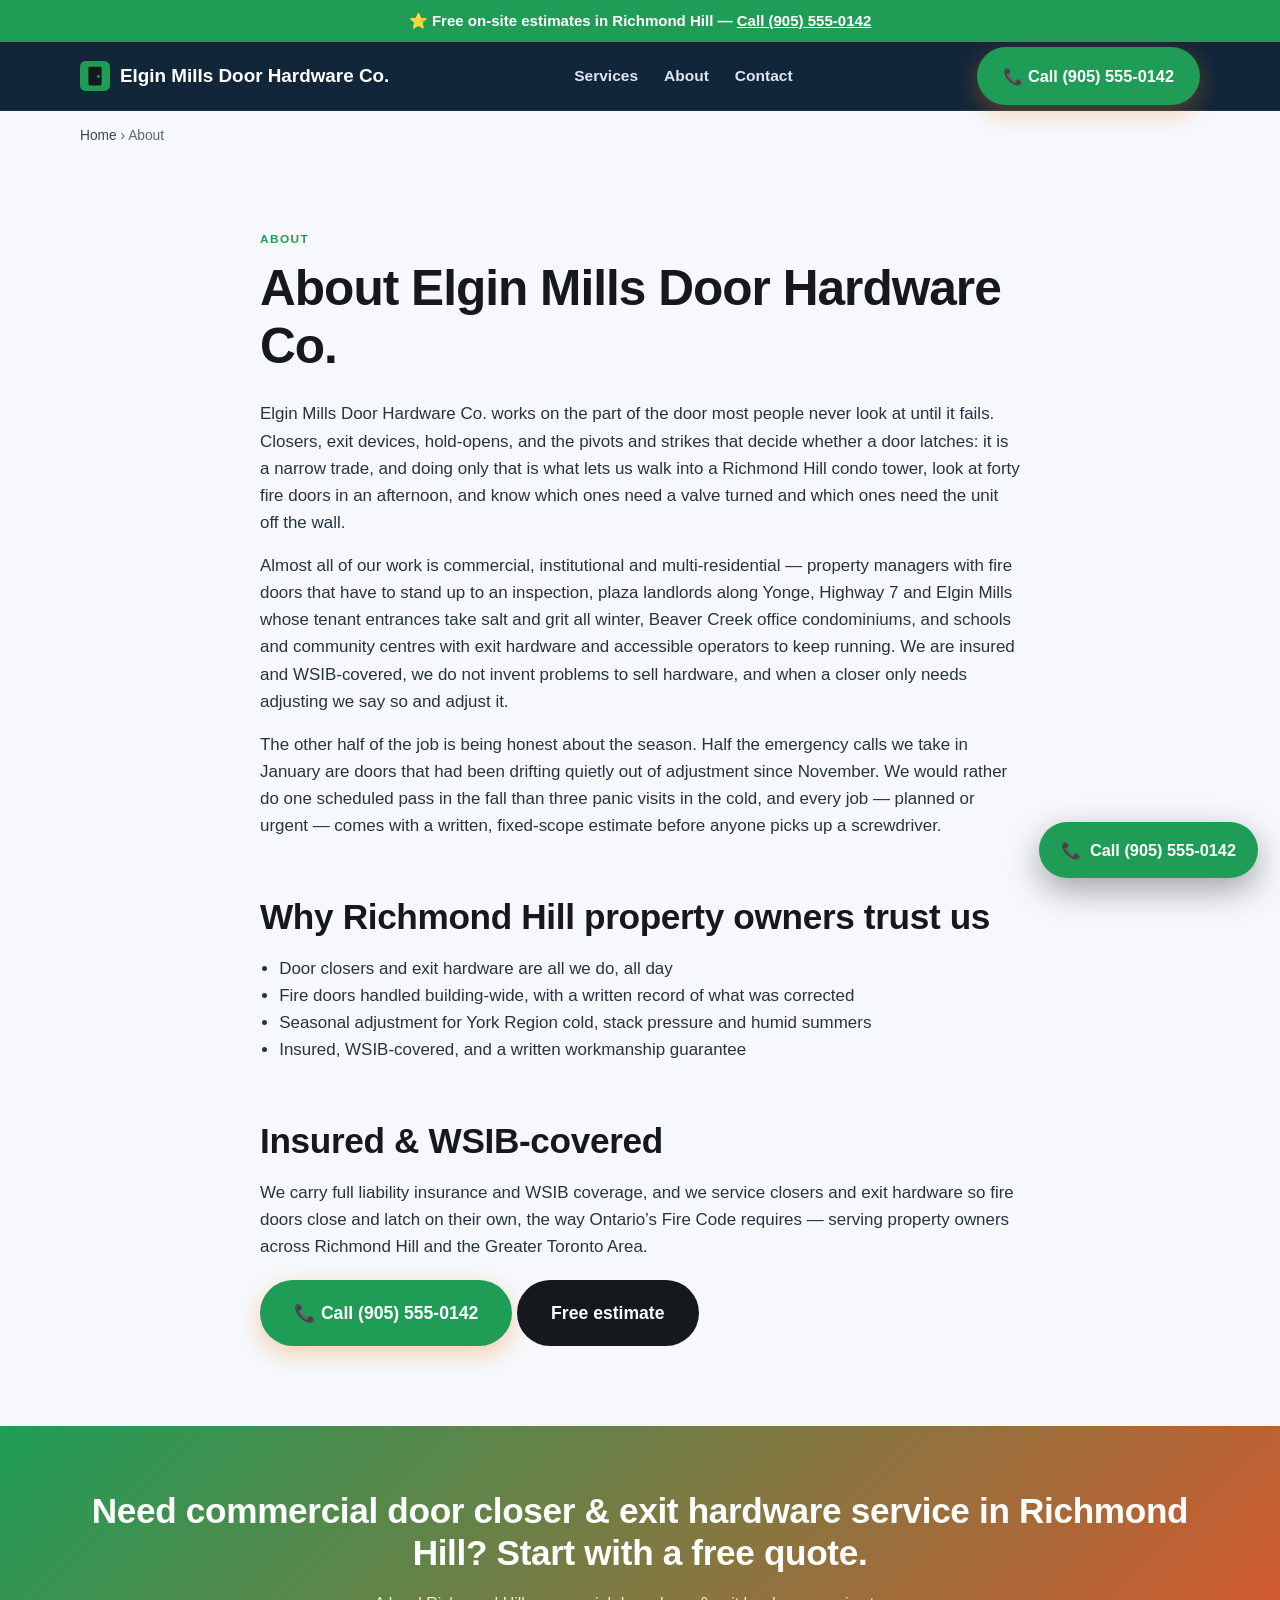
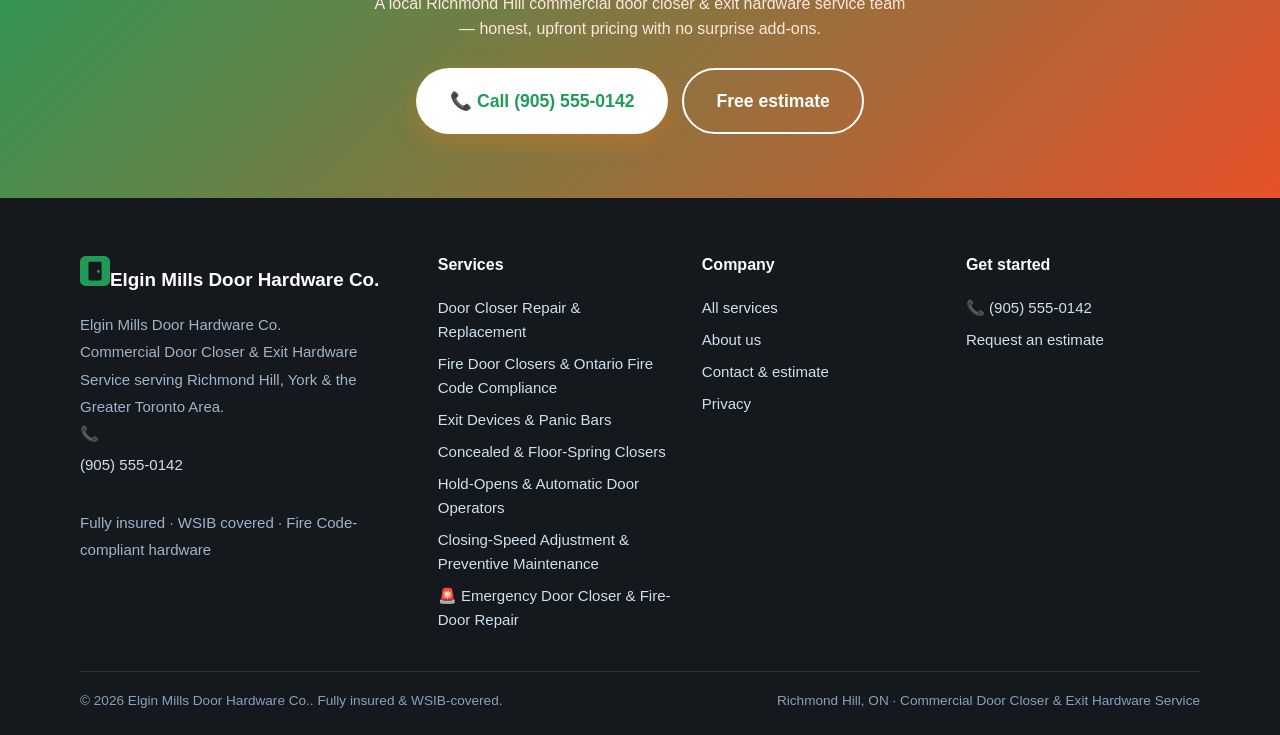
==== commit f48f03fb: "rebuild: regenerate site content" ====
--- a/about/index.html
+++ b/about/index.html
@@ -9,14 +9,14 @@
 <meta name="twitter:card" content="summary_large_image"><meta name="twitter:title" content="About Elgin Mills Door Hardware Co. | Richmond Hill"><meta name="twitter:description" content="About Elgin Mills Door Hardware Co. — insured, WSIB-covered commercial door closer &amp; exit hardware service in Richmond Hill, ON. Our story, process and."><meta name="twitter:image" content="https://www.richmondhilldoorcloser.com/assets/og.png">
 <link rel="icon" href="/assets/favicon.svg" type="image/svg+xml"><link rel="icon" href="/favicon.ico" sizes="32x32"><link rel="apple-touch-icon" href="/assets/apple-touch-icon.png">
 <link rel="preload" href="/css/styles.css" as="style"><link rel="stylesheet" href="/css/styles.css">
-<script type="application/ld+json">{"@context":"https://schema.org","@graph":[{"@type":"AboutPage","@id":"https://www.richmondhilldoorcloser.com/about/#page","url":"https://www.richmondhilldoorcloser.com/about/","name":"About Elgin Mills Door Hardware Co.","isPartOf":{"@id":"https://www.richmondhilldoorcloser.com/#website"},"about":{"@id":"https://www.richmondhilldoorcloser.com/#org"}},{"@type":"Organization","@id":"https://www.richmondhilldoorcloser.com/#org","name":"Elgin Mills Door Hardware Co.","url":"https://www.richmondhilldoorcloser.com/","logo":"https://www.richmondhilldoorcloser.com/assets/og.png","areaServed":{"@type":"City","name":"Richmond Hill"},"sameAs":["https://www.richmondhilldoorcloser.com/"]},{"@type":["HomeAndConstructionBusiness","LocalBusiness"],"@id":"https://www.richmondhilldoorcloser.com/#business","name":"Elgin Mills Door Hardware Co.","image":"https://www.richmondhilldoorcloser.com/assets/og.png","url":"https://www.richmondhilldoorcloser.com/","telephone":"+19055550142","paymentAccepted":"Cash, Cheque, Credit Card, Interac e-Transfer, Financing","parentOrganization":{"@id":"https://www.richmondhilldoorcloser.com/#org"},"brand":{"@id":"https://www.richmondhilldoorcloser.com/#org"},"description":"Commercial Door Closer & Exit Hardware Service in Richmond Hill, ON — Fully insured, WSIB covered, Fire Code-compliant hardware. After-hours emergency response available.","address":{"@type":"PostalAddress","addressLocality":"Richmond Hill","addressRegion":"ON","addressCountry":"CA"},"geo":{"@type":"GeoCoordinates","latitude":43.8828,"longitude":-79.4403},"areaServed":[{"@type":"City","name":"Richmond Hill"},{"@type":"GeoShape","circle":"43.8828 -79.4403 20000"}],"sameAs":["https://www.richmondhilldoorcloser.com/"],"hasMap":"https://www.google.com/maps?q=Richmond%20Hill%2C%20ON%2C%20Canada","openingHoursSpecification":[{"@type":"OpeningHoursSpecification","dayOfWeek":["Monday","Tuesday","Wednesday","Thursday","Friday"],"opens":"07:00","closes":"18:00"},{"@type":"OpeningHoursSpecification","dayOfWeek":["Saturday"],"opens":"08:00","closes":"15:00"},{"@type":"OpeningHoursSpecification","dayOfWeek":["Monday","Tuesday","Wednesday","Thursday","Friday","Saturday","Sunday"],"opens":"00:00","closes":"23:59","description":"After-hours emergency response"}],"knowsAbout":["commercial door closer & exit hardware service","door closer repair and replacement","fire door self-closing devices","exit and panic hardware","Ontario Fire Code door maintenance","cold-weather closer adjustment","door closer repair & replacement","fire door closers & ontario fire code compliance","exit devices & panic bars","concealed & floor-spring closers","hold-opens & automatic door operators","closing-speed adjustment & preventive maintenance","Richmond Hill, ON service area"],"hasOfferCatalog":{"@type":"OfferCatalog","name":"Commercial Door Closer & Exit Hardware Service in Richmond Hill, ON","itemListElement":[{"@type":"Offer","itemOffered":{"@type":"Service","name":"Door Closer Repair & Replacement (Richmond Hill)","areaServed":{"@type":"City","name":"Richmond Hill"}}},{"@type":"Offer","itemOffered":{"@type":"Service","name":"Fire Door Closers & Ontario Fire Code Compliance (Richmond Hill)","areaServed":{"@type":"City","name":"Richmond Hill"}}},{"@type":"Offer","itemOffered":{"@type":"Service","name":"Exit Devices & Panic Bars (Richmond Hill)","areaServed":{"@type":"City","name":"Richmond Hill"}}},{"@type":"Offer","itemOffered":{"@type":"Service","name":"Concealed & Floor-Spring Closers (Richmond Hill)","areaServed":{"@type":"City","name":"Richmond Hill"}}},{"@type":"Offer","itemOffered":{"@type":"Service","name":"Hold-Opens & Automatic Door Operators (Richmond Hill)","areaServed":{"@type":"City","name":"Richmond Hill"}}},{"@type":"Offer","itemOffered":{"@type":"Service","name":"Closing-Speed Adjustment & Preventive Maintenance (Richmond Hill)","areaServed":{"@type":"City","name":"Richmond Hill"}}}]}},{"@type":"BreadcrumbList","itemListElement":[{"@type":"ListItem","position":1,"name":"Home","item":"https://www.richmondhilldoorcloser.com/"},{"@type":"ListItem","position":2,"name":"About","item":"https://www.richmondhilldoorcloser.com/about/"}]}]}</script>
+<script type="application/ld+json">{"@context":"https://schema.org","@graph":[{"@type":"WebSite","@id":"https://www.richmondhilldoorcloser.com/#website","url":"https://www.richmondhilldoorcloser.com/","name":"Elgin Mills Door Hardware Co.","publisher":{"@id":"https://www.richmondhilldoorcloser.com/#org"},"inLanguage":"en-CA"},{"@type":"AboutPage","@id":"https://www.richmondhilldoorcloser.com/about/#page","url":"https://www.richmondhilldoorcloser.com/about/","name":"About Elgin Mills Door Hardware Co.","isPartOf":{"@id":"https://www.richmondhilldoorcloser.com/#website"},"about":{"@id":"https://www.richmondhilldoorcloser.com/#org"}},{"@type":"Organization","@id":"https://www.richmondhilldoorcloser.com/#org","name":"Elgin Mills Door Hardware Co.","url":"https://www.richmondhilldoorcloser.com/","logo":"https://www.richmondhilldoorcloser.com/assets/og.png","areaServed":{"@type":"City","name":"Richmond Hill"},"sameAs":["https://www.richmondhilldoorcloser.com/"]},{"@type":["HomeAndConstructionBusiness","LocalBusiness"],"@id":"https://www.richmondhilldoorcloser.com/#business","name":"Elgin Mills Door Hardware Co.","image":"https://www.richmondhilldoorcloser.com/assets/og.png","url":"https://www.richmondhilldoorcloser.com/","telephone":"+19055550142","paymentAccepted":"Cash, Cheque, Credit Card, Interac e-Transfer, Financing","parentOrganization":{"@id":"https://www.richmondhilldoorcloser.com/#org"},"brand":{"@id":"https://www.richmondhilldoorcloser.com/#org"},"description":"Commercial Door Closer & Exit Hardware Service in Richmond Hill, ON — Fully insured, WSIB covered, Fire Code-compliant hardware. After-hours emergency response available.","address":{"@type":"PostalAddress","addressLocality":"Richmond Hill","addressRegion":"ON","addressCountry":"CA"},"geo":{"@type":"GeoCoordinates","latitude":43.8828,"longitude":-79.4403},"areaServed":[{"@type":"City","name":"Richmond Hill"},{"@type":"GeoShape","circle":"43.8828 -79.4403 20000"}],"sameAs":["https://www.richmondhilldoorcloser.com/"],"hasMap":"https://www.google.com/maps?q=Richmond%20Hill%2C%20ON%2C%20Canada","openingHoursSpecification":[{"@type":"OpeningHoursSpecification","dayOfWeek":["Monday","Tuesday","Wednesday","Thursday","Friday"],"opens":"07:00","closes":"18:00"},{"@type":"OpeningHoursSpecification","dayOfWeek":["Saturday"],"opens":"08:00","closes":"15:00"},{"@type":"OpeningHoursSpecification","dayOfWeek":["Monday","Tuesday","Wednesday","Thursday","Friday","Saturday","Sunday"],"opens":"00:00","closes":"23:59","description":"After-hours emergency response"}],"knowsAbout":["commercial door closer & exit hardware service","door closer repair and replacement","fire door self-closing devices","exit and panic hardware","Ontario Fire Code door maintenance","cold-weather closer adjustment","door closer repair & replacement","fire door closers & ontario fire code compliance","exit devices & panic bars","concealed & floor-spring closers","hold-opens & automatic door operators","closing-speed adjustment & preventive maintenance","Richmond Hill, ON service area"],"hasOfferCatalog":{"@type":"OfferCatalog","name":"Commercial Door Closer & Exit Hardware Service in Richmond Hill, ON","itemListElement":[{"@type":"Offer","itemOffered":{"@type":"Service","name":"Door Closer Repair & Replacement (Richmond Hill)","areaServed":{"@type":"City","name":"Richmond Hill"}}},{"@type":"Offer","itemOffered":{"@type":"Service","name":"Fire Door Closers & Ontario Fire Code Compliance (Richmond Hill)","areaServed":{"@type":"City","name":"Richmond Hill"}}},{"@type":"Offer","itemOffered":{"@type":"Service","name":"Exit Devices & Panic Bars (Richmond Hill)","areaServed":{"@type":"City","name":"Richmond Hill"}}},{"@type":"Offer","itemOffered":{"@type":"Service","name":"Concealed & Floor-Spring Closers (Richmond Hill)","areaServed":{"@type":"City","name":"Richmond Hill"}}},{"@type":"Offer","itemOffered":{"@type":"Service","name":"Hold-Opens & Automatic Door Operators (Richmond Hill)","areaServed":{"@type":"City","name":"Richmond Hill"}}},{"@type":"Offer","itemOffered":{"@type":"Service","name":"Closing-Speed Adjustment & Preventive Maintenance (Richmond Hill)","areaServed":{"@type":"City","name":"Richmond Hill"}}}]}},{"@type":"BreadcrumbList","itemListElement":[{"@type":"ListItem","position":1,"name":"Home","item":"https://www.richmondhilldoorcloser.com/"},{"@type":"ListItem","position":2,"name":"About","item":"https://www.richmondhilldoorcloser.com/about/"}]}]}</script>
 </head><body><a class="skip" href="#main" style="position:absolute;left:-999px">Skip to content</a>
 <div class="callstrip">⭐ Free on-site estimates in Richmond Hill — <a href="tel:+19055550142">Call (905) 555-0142</a></div>
 <header class="site"><div class="wrap nav"><a class="brand" href="/" aria-label="Elgin Mills Door Hardware Co. home"><svg width="30" height="30" viewBox="0 0 32 32" fill="none" aria-hidden="true"><rect width="32" height="32" rx="6" fill="#1f9d57"/><rect x="9" y="6" width="14" height="20" rx="1.5" fill="#15181c"/><circle cx="19.6" cy="16.5" r="1.5" fill="#1f9d57"/></svg>Elgin Mills Door Hardware Co.</a>
 <nav class="nav-links" id="nav" aria-label="Main"><a href="/services/">Services</a><a href="/about/">About</a><a href="/contact/">Contact</a></nav>
 <div class="nav-cta"><a class="btn btn-call" href="tel:+19055550142">📞 Call (905) 555-0142</a><button class="menu-btn" aria-label="Open menu" aria-expanded="false" aria-controls="nav"><span aria-hidden="true">☰</span></button></div>
 </div></header><main id="main"><div class="wrap"><nav class="crumbs" aria-label="Breadcrumb"><a href="/">Home</a> › <span aria-current="page">About</span></nav></div><article class="section"><div class="article"><span class="eyebrow">About</span><h1>About Elgin Mills Door Hardware Co.</h1><p>Elgin Mills Door Hardware Co. works on the part of the door most people never look at until it fails. Closers, exit devices, hold-opens, and the pivots and strikes that decide whether a door latches: it is a narrow trade, and doing only that is what lets us walk into a Richmond Hill condo tower, look at forty fire doors in an afternoon, and know which ones need a valve turned and which ones need the unit off the wall.</p><p>Almost all of our work is commercial, institutional and multi-residential — property managers with fire doors that have to stand up to an inspection, plaza landlords along Yonge, Highway 7 and Elgin Mills whose tenant entrances take salt and grit all winter, Beaver Creek office condominiums, and schools and community centres with exit hardware and accessible operators to keep running. We are insured and WSIB-covered, we do not invent problems to sell hardware, and when a closer only needs adjusting we say so and adjust it.</p><p>The other half of the job is being honest about the season. Half the emergency calls we take in January are doors that had been drifting quietly out of adjustment since November. We would rather do one scheduled pass in the fall than three panic visits in the cold, and every job — planned or urgent — comes with a written, fixed-scope estimate before anyone picks up a screwdriver.</p><h2>Why Richmond Hill property owners trust us</h2><ul><li>Door closers and exit hardware are all we do, all day</li><li>Fire doors handled building-wide, with a written record of what was corrected</li><li>Seasonal adjustment for York Region cold, stack pressure and humid summers</li><li>Insured, WSIB-covered, and a written workmanship guarantee</li></ul><h2>Insured &amp; WSIB-covered</h2><p>We carry full liability insurance and WSIB coverage, and we service closers and exit hardware so fire doors close and latch on their own, the way Ontario’s Fire Code requires — serving property owners across Richmond Hill and the Greater Toronto Area.</p><p style="margin-top:20px"><a class="btn btn-call btn-lg" href="tel:+19055550142">📞 Call (905) 555-0142</a> <a class="btn btn-dark btn-lg" href="/contact/" data-book>Free estimate</a></p></div></article><section class="section cta-band"><div class="wrap"><h2>Need commercial door closer &amp; exit hardware service in Richmond Hill? Start with a free quote.</h2><p>A local Richmond Hill commercial door closer &amp; exit hardware service team — honest, upfront pricing with no surprise add-ons.</p><div class="hero-cta" style="justify-content:center"><a class="btn btn-call btn-lg" href="tel:+19055550142">📞 Call (905) 555-0142</a><a class="btn btn-ghost btn-lg" href="/contact/" data-book>Free estimate</a></div></div></section></main><footer class="site"><div class="wrap"><div class="cols">
-<div><a class="brand" href="/" aria-label="Elgin Mills Door Hardware Co. home"><svg width="30" height="30" viewBox="0 0 32 32" fill="none" aria-hidden="true"><rect width="32" height="32" rx="6" fill="#1f9d57"/><rect x="9" y="6" width="14" height="20" rx="1.5" fill="#15181c"/><circle cx="19.6" cy="16.5" r="1.5" fill="#1f9d57"/></svg>Elgin Mills Door Hardware Co.</a><address class="nap" style="font-style:normal">Elgin Mills Door Hardware Co.<br>Commercial Door Closer &amp; Exit Hardware Service serving Richmond Hill, York &amp; the Greater Toronto Area.<br>📞 <a href="tel:+19055550142" style="display:inline">(905) 555-0142</a><br>Fully insured · WSIB covered · Fire Code-compliant hardware</address></div>
+<div><a class="brand" href="/" aria-label="Elgin Mills Door Hardware Co. home"><svg width="30" height="30" viewBox="0 0 32 32" fill="none" aria-hidden="true"><rect width="32" height="32" rx="6" fill="#1f9d57"/><rect x="9" y="6" width="14" height="20" rx="1.5" fill="#15181c"/><circle cx="19.6" cy="16.5" r="1.5" fill="#1f9d57"/></svg>Elgin Mills Door Hardware Co.</a><address class="nap" style="font-style:normal">Elgin Mills Door Hardware Co.<br>Commercial Door Closer &amp; Exit Hardware Service serving Richmond Hill, York &amp; the Greater Toronto Area.<br>📞 <a href="tel:+19055550142">(905) 555-0142</a><br>Fully insured · WSIB covered · Fire Code-compliant hardware</address></div>
 <div><h4>Services</h4><a href="/services/door-closer-repair-replacement/">Door Closer Repair &amp; Replacement</a><a href="/services/fire-door-closers-fire-code/">Fire Door Closers &amp; Ontario Fire Code Compliance</a><a href="/services/exit-devices-panic-bars/">Exit Devices &amp; Panic Bars</a><a href="/services/concealed-floor-spring-closers/">Concealed &amp; Floor-Spring Closers</a><a href="/services/hold-opens-automatic-operators/">Hold-Opens &amp; Automatic Door Operators</a><a href="/services/cold-weather-closer-adjustment/">Closing-Speed Adjustment &amp; Preventive Maintenance</a><a href="/services/emergency-door-closer-repair/">🚨 Emergency Door Closer &amp; Fire-Door Repair</a></div>
 <div><h4>Company</h4><a href="/services/">All services</a><a href="/about/">About us</a><a href="/contact/">Contact &amp; estimate</a><a href="/privacy/">Privacy</a></div>
 <div><h4>Get started</h4><a href="tel:+19055550142">📞 (905) 555-0142</a><a href="/contact/" data-book>Request an estimate</a></div>
--- a/css/styles.css
+++ b/css/styles.css
@@ -364,6 +364,31 @@
   .hero-cta .btn{flex:1 1 100%;justify-content:center}
 }
 
+/* ---------- Touch-target sizing (mobile / coarse pointers) ----------
+   Measured on a live page at 375px: the header phone link — the primary conversion CTA on every page —
+   was 141x20 CSS px, the hamburger 35x36, footer links 335x32 and service chips 42px tall. Lighthouse
+   flags anything under ~48x48 with 8px spacing as "tap targets are not sized appropriately", and on a
+   call-first site paid for by the click, a 20px-tall phone link is a lead-loss bug, not a polish item.
+   Padding-only, so nothing reflows horizontally; min-height + inline-flex centring rather than fixed
+   heights, so long labels still wrap.
+   Gated on EITHER a coarse pointer OR the 880px breakpoint the rest of this file already uses. Width is
+   the reliable half: `pointer: coarse` does NOT match in headless Chrome (verified — it reported a fine
+   pointer on a 375px viewport), so a coarse-only gate would have been untestable here and could silently
+   no-op on any browser that reports the pointer oddly. Desktop mouse users above 880px are unaffected. */
+@media (pointer: coarse), (max-width: 880px) {
+  /* .callstrip a is THE phone CTA — the top strip on every page. It measured 141x20 live. */
+  .callstrip a, .nav-phone { display: inline-flex; align-items: center; min-height: 44px; padding: 0 6px; }
+  .menu-btn { min-width: 44px; min-height: 44px; align-items: center; justify-content: center; }
+  .brand { min-height: 44px; display: inline-flex; align-items: center; }
+  footer.site a { min-height: 44px; display: flex; align-items: center; padding: 4px 0; }
+  address.nap a { min-height: 44px; display: inline-flex; align-items: center; }
+  .chip { min-height: 44px; display: inline-flex; align-items: center; }
+  .callbar a { min-height: 48px; }
+  .crumbs a { display: inline-block; padding: 13px 4px; }
+}
+/* the 880px block earlier sets .menu-btn{display:block}; inline-flex is what centres the glyph in the 44px box */
+@media (max-width: 880px) { .menu-btn { display: inline-flex } }
+
 :root{--red:#1f9d57;--red-dark:#1f9d57;--amber:#1f9d57;--accent:#1f9d57}
 .callstrip{background:linear-gradient(90deg,#1f9d57,#1f9d57);color:#fff;text-align:center;font-weight:700;padding:9px 16px;font-size:.94rem}.callstrip a{color:#fff;text-decoration:underline;font-weight:800}.fab-call{position:fixed;right:22px;bottom:22px;z-index:60;display:inline-flex;align-items:center;gap:9px;background:var(--red);color:#fff;font-weight:800;padding:15px 22px;border-radius:999px;box-shadow:0 12px 34px rgba(0,0,0,.35);text-decoration:none;animation:fabp 2.4s infinite}@keyframes fabp{0%{box-shadow:0 0 0 0 rgba(0,0,0,.4)}70%{box-shadow:0 0 0 18px rgba(0,0,0,0)}100%{box-shadow:0 0 0 0 rgba(0,0,0,0)}}@media(max-width:880px){.fab-call{display:none}}
 .answer-capsule{max-width:66ch;margin:14px 0 4px;padding:14px 18px;border-left:4px solid var(--accent);background:rgba(127,127,127,.08);border-radius:0 10px 10px 0;font-size:1.02rem;line-height:1.6}
--- a/css/styles.css
+++ b/css/styles.css
@@ -364,6 +364,31 @@
   .hero-cta .btn{flex:1 1 100%;justify-content:center}
 }
 
+/* ---------- Touch-target sizing (mobile / coarse pointers) ----------
+   Measured on a live page at 375px: the header phone link — the primary conversion CTA on every page —
+   was 141x20 CSS px, the hamburger 35x36, footer links 335x32 and service chips 42px tall. Lighthouse
+   flags anything under ~48x48 with 8px spacing as "tap targets are not sized appropriately", and on a
+   call-first site paid for by the click, a 20px-tall phone link is a lead-loss bug, not a polish item.
+   Padding-only, so nothing reflows horizontally; min-height + inline-flex centring rather than fixed
+   heights, so long labels still wrap.
+   Gated on EITHER a coarse pointer OR the 880px breakpoint the rest of this file already uses. Width is
+   the reliable half: `pointer: coarse` does NOT match in headless Chrome (verified — it reported a fine
+   pointer on a 375px viewport), so a coarse-only gate would have been untestable here and could silently
+   no-op on any browser that reports the pointer oddly. Desktop mouse users above 880px are unaffected. */
+@media (pointer: coarse), (max-width: 880px) {
+  /* .callstrip a is THE phone CTA — the top strip on every page. It measured 141x20 live. */
+  .callstrip a, .nav-phone { display: inline-flex; align-items: center; min-height: 44px; padding: 0 6px; }
+  .menu-btn { min-width: 44px; min-height: 44px; align-items: center; justify-content: center; }
+  .brand { min-height: 44px; display: inline-flex; align-items: center; }
+  footer.site a { min-height: 44px; display: flex; align-items: center; padding: 4px 0; }
+  address.nap a { min-height: 44px; display: inline-flex; align-items: center; }
+  .chip { min-height: 44px; display: inline-flex; align-items: center; }
+  .callbar a { min-height: 48px; }
+  .crumbs a { display: inline-block; padding: 13px 4px; }
+}
+/* the 880px block earlier sets .menu-btn{display:block}; inline-flex is what centres the glyph in the 44px box */
+@media (max-width: 880px) { .menu-btn { display: inline-flex } }
+
 :root{--red:#1f9d57;--red-dark:#1f9d57;--amber:#1f9d57;--accent:#1f9d57}
 .callstrip{background:linear-gradient(90deg,#1f9d57,#1f9d57);color:#fff;text-align:center;font-weight:700;padding:9px 16px;font-size:.94rem}.callstrip a{color:#fff;text-decoration:underline;font-weight:800}.fab-call{position:fixed;right:22px;bottom:22px;z-index:60;display:inline-flex;align-items:center;gap:9px;background:var(--red);color:#fff;font-weight:800;padding:15px 22px;border-radius:999px;box-shadow:0 12px 34px rgba(0,0,0,.35);text-decoration:none;animation:fabp 2.4s infinite}@keyframes fabp{0%{box-shadow:0 0 0 0 rgba(0,0,0,.4)}70%{box-shadow:0 0 0 18px rgba(0,0,0,0)}100%{box-shadow:0 0 0 0 rgba(0,0,0,0)}}@media(max-width:880px){.fab-call{display:none}}
 .answer-capsule{max-width:66ch;margin:14px 0 4px;padding:14px 18px;border-left:4px solid var(--accent);background:rgba(127,127,127,.08);border-radius:0 10px 10px 0;font-size:1.02rem;line-height:1.6}
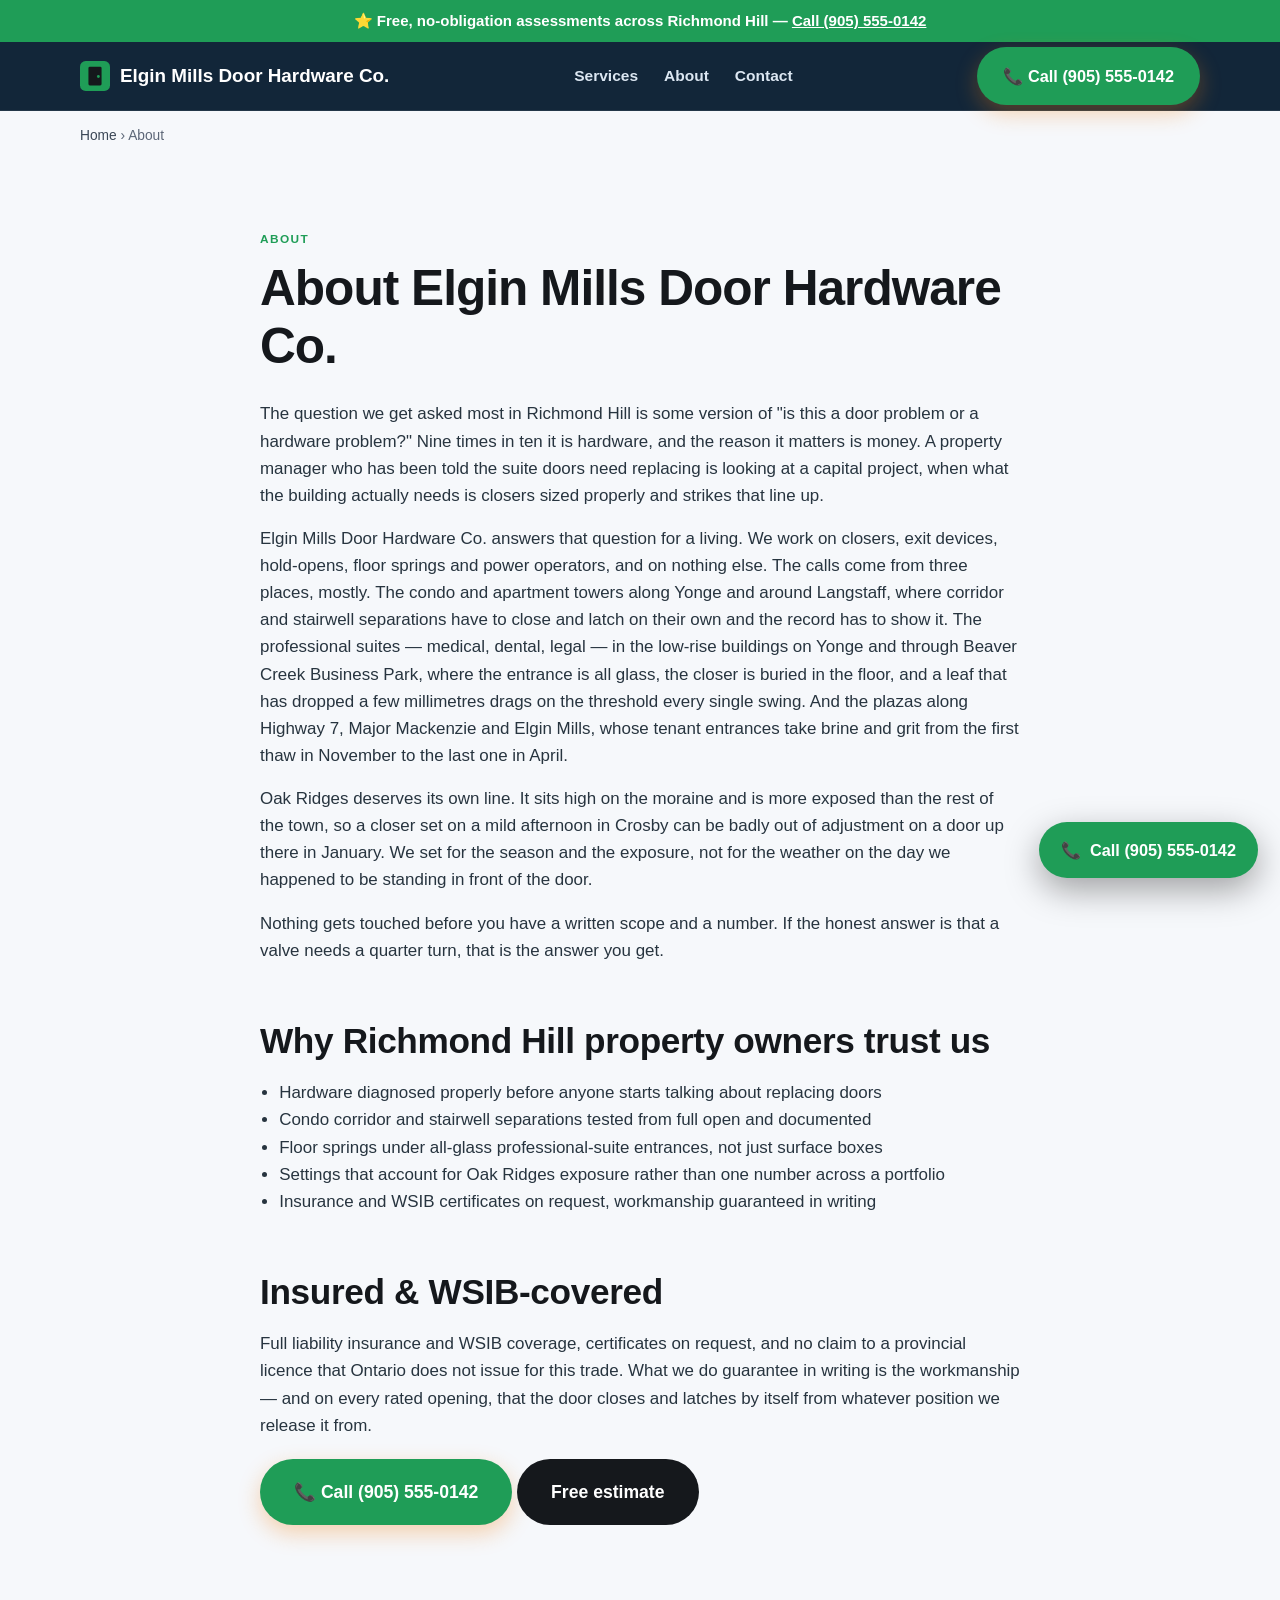
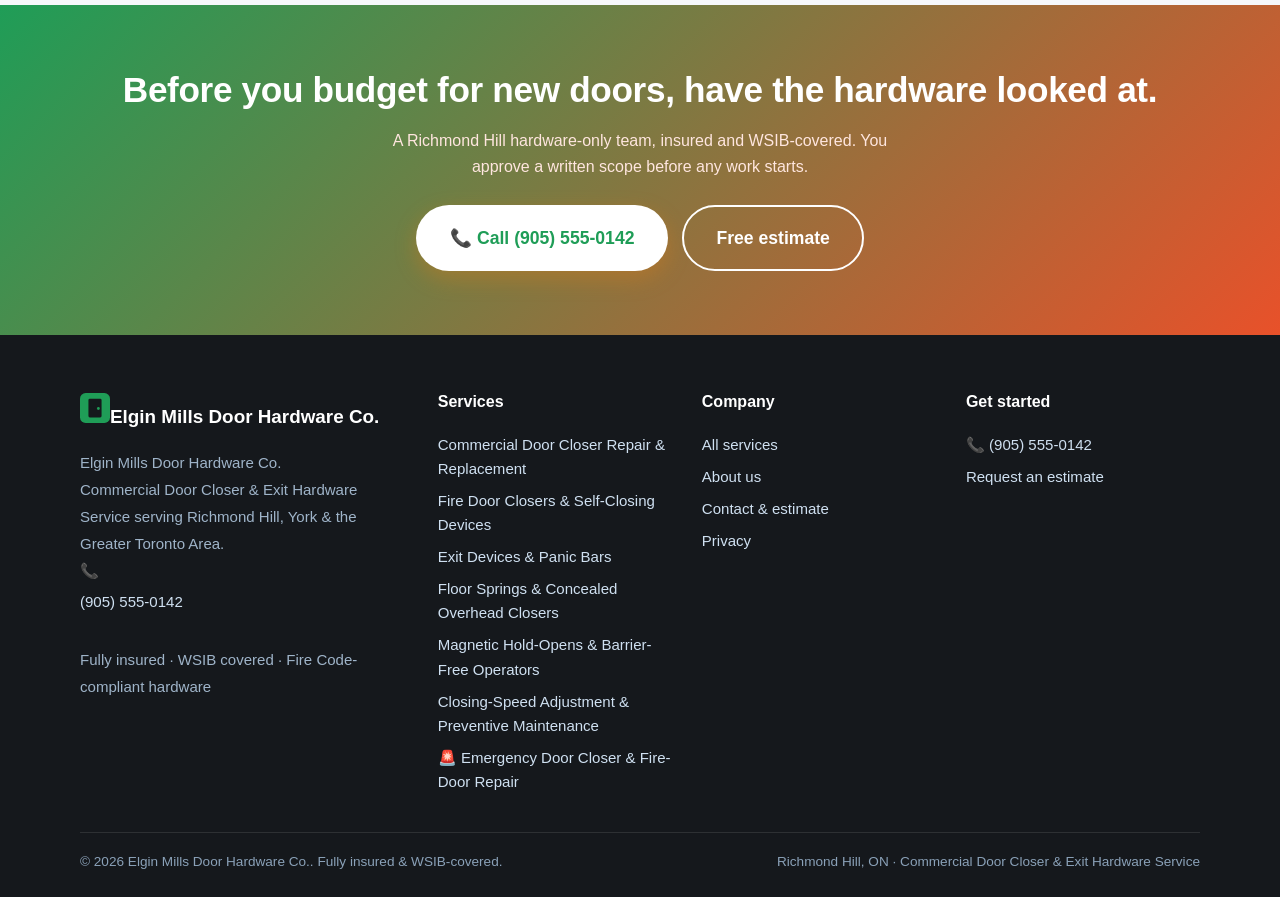
==== commit df583ba9: "rebuild: regenerate site content" ====
--- a/about/index.html
+++ b/about/index.html
@@ -9,15 +9,15 @@
 <meta name="twitter:card" content="summary_large_image"><meta name="twitter:title" content="About Elgin Mills Door Hardware Co. | Richmond Hill"><meta name="twitter:description" content="About Elgin Mills Door Hardware Co. — insured, WSIB-covered commercial door closer &amp; exit hardware service in Richmond Hill, ON. Our story, process and."><meta name="twitter:image" content="https://www.richmondhilldoorcloser.com/assets/og.png">
 <link rel="icon" href="/assets/favicon.svg" type="image/svg+xml"><link rel="icon" href="/favicon.ico" sizes="32x32"><link rel="apple-touch-icon" href="/assets/apple-touch-icon.png">
 <link rel="preload" href="/css/styles.css" as="style"><link rel="stylesheet" href="/css/styles.css">
-<script type="application/ld+json">{"@context":"https://schema.org","@graph":[{"@type":"WebSite","@id":"https://www.richmondhilldoorcloser.com/#website","url":"https://www.richmondhilldoorcloser.com/","name":"Elgin Mills Door Hardware Co.","publisher":{"@id":"https://www.richmondhilldoorcloser.com/#org"},"inLanguage":"en-CA"},{"@type":"AboutPage","@id":"https://www.richmondhilldoorcloser.com/about/#page","url":"https://www.richmondhilldoorcloser.com/about/","name":"About Elgin Mills Door Hardware Co.","isPartOf":{"@id":"https://www.richmondhilldoorcloser.com/#website"},"about":{"@id":"https://www.richmondhilldoorcloser.com/#org"}},{"@type":"Organization","@id":"https://www.richmondhilldoorcloser.com/#org","name":"Elgin Mills Door Hardware Co.","url":"https://www.richmondhilldoorcloser.com/","logo":"https://www.richmondhilldoorcloser.com/assets/og.png","areaServed":{"@type":"City","name":"Richmond Hill"},"sameAs":["https://www.richmondhilldoorcloser.com/"]},{"@type":["HomeAndConstructionBusiness","LocalBusiness"],"@id":"https://www.richmondhilldoorcloser.com/#business","name":"Elgin Mills Door Hardware Co.","image":"https://www.richmondhilldoorcloser.com/assets/og.png","url":"https://www.richmondhilldoorcloser.com/","telephone":"+19055550142","paymentAccepted":"Cash, Cheque, Credit Card, Interac e-Transfer, Financing","parentOrganization":{"@id":"https://www.richmondhilldoorcloser.com/#org"},"brand":{"@id":"https://www.richmondhilldoorcloser.com/#org"},"description":"Commercial Door Closer & Exit Hardware Service in Richmond Hill, ON — Fully insured, WSIB covered, Fire Code-compliant hardware. After-hours emergency response available.","address":{"@type":"PostalAddress","addressLocality":"Richmond Hill","addressRegion":"ON","addressCountry":"CA"},"geo":{"@type":"GeoCoordinates","latitude":43.8828,"longitude":-79.4403},"areaServed":[{"@type":"City","name":"Richmond Hill"},{"@type":"GeoShape","circle":"43.8828 -79.4403 20000"}],"sameAs":["https://www.richmondhilldoorcloser.com/"],"hasMap":"https://www.google.com/maps?q=Richmond%20Hill%2C%20ON%2C%20Canada","openingHoursSpecification":[{"@type":"OpeningHoursSpecification","dayOfWeek":["Monday","Tuesday","Wednesday","Thursday","Friday"],"opens":"07:00","closes":"18:00"},{"@type":"OpeningHoursSpecification","dayOfWeek":["Saturday"],"opens":"08:00","closes":"15:00"},{"@type":"OpeningHoursSpecification","dayOfWeek":["Monday","Tuesday","Wednesday","Thursday","Friday","Saturday","Sunday"],"opens":"00:00","closes":"23:59","description":"After-hours emergency response"}],"knowsAbout":["commercial door closer & exit hardware service","door closer repair and replacement","fire door self-closing devices","exit and panic hardware","Ontario Fire Code door maintenance","cold-weather closer adjustment","door closer repair & replacement","fire door closers & ontario fire code compliance","exit devices & panic bars","concealed & floor-spring closers","hold-opens & automatic door operators","closing-speed adjustment & preventive maintenance","Richmond Hill, ON service area"],"hasOfferCatalog":{"@type":"OfferCatalog","name":"Commercial Door Closer & Exit Hardware Service in Richmond Hill, ON","itemListElement":[{"@type":"Offer","itemOffered":{"@type":"Service","name":"Door Closer Repair & Replacement (Richmond Hill)","areaServed":{"@type":"City","name":"Richmond Hill"}}},{"@type":"Offer","itemOffered":{"@type":"Service","name":"Fire Door Closers & Ontario Fire Code Compliance (Richmond Hill)","areaServed":{"@type":"City","name":"Richmond Hill"}}},{"@type":"Offer","itemOffered":{"@type":"Service","name":"Exit Devices & Panic Bars (Richmond Hill)","areaServed":{"@type":"City","name":"Richmond Hill"}}},{"@type":"Offer","itemOffered":{"@type":"Service","name":"Concealed & Floor-Spring Closers (Richmond Hill)","areaServed":{"@type":"City","name":"Richmond Hill"}}},{"@type":"Offer","itemOffered":{"@type":"Service","name":"Hold-Opens & Automatic Door Operators (Richmond Hill)","areaServed":{"@type":"City","name":"Richmond Hill"}}},{"@type":"Offer","itemOffered":{"@type":"Service","name":"Closing-Speed Adjustment & Preventive Maintenance (Richmond Hill)","areaServed":{"@type":"City","name":"Richmond Hill"}}}]}},{"@type":"BreadcrumbList","itemListElement":[{"@type":"ListItem","position":1,"name":"Home","item":"https://www.richmondhilldoorcloser.com/"},{"@type":"ListItem","position":2,"name":"About","item":"https://www.richmondhilldoorcloser.com/about/"}]}]}</script>
+<script type="application/ld+json">{"@context":"https://schema.org","@graph":[{"@type":"WebSite","@id":"https://www.richmondhilldoorcloser.com/#website","url":"https://www.richmondhilldoorcloser.com/","name":"Elgin Mills Door Hardware Co.","publisher":{"@id":"https://www.richmondhilldoorcloser.com/#org"},"inLanguage":"en-CA"},{"@type":"AboutPage","@id":"https://www.richmondhilldoorcloser.com/about/#page","url":"https://www.richmondhilldoorcloser.com/about/","name":"About Elgin Mills Door Hardware Co.","isPartOf":{"@id":"https://www.richmondhilldoorcloser.com/#website"},"about":{"@id":"https://www.richmondhilldoorcloser.com/#org"}},{"@type":"Organization","@id":"https://www.richmondhilldoorcloser.com/#org","name":"Elgin Mills Door Hardware Co.","url":"https://www.richmondhilldoorcloser.com/","logo":"https://www.richmondhilldoorcloser.com/assets/og.png","areaServed":{"@type":"City","name":"Richmond Hill"},"sameAs":["https://www.richmondhilldoorcloser.com/"]},{"@type":["HomeAndConstructionBusiness","LocalBusiness"],"@id":"https://www.richmondhilldoorcloser.com/#business","name":"Elgin Mills Door Hardware Co.","image":"https://www.richmondhilldoorcloser.com/assets/og.png","url":"https://www.richmondhilldoorcloser.com/","telephone":"+19055550142","paymentAccepted":"Cash, Cheque, Credit Card, Interac e-Transfer, Financing","parentOrganization":{"@id":"https://www.richmondhilldoorcloser.com/#org"},"brand":{"@id":"https://www.richmondhilldoorcloser.com/#org"},"description":"Commercial Door Closer & Exit Hardware Service in Richmond Hill, ON — Fully insured, WSIB covered, Fire Code-compliant hardware. Priority same-day/next-day urgent response.","address":{"@type":"PostalAddress","addressLocality":"Richmond Hill","addressRegion":"ON","addressCountry":"CA"},"geo":{"@type":"GeoCoordinates","latitude":43.8828,"longitude":-79.4403},"areaServed":[{"@type":"City","name":"Richmond Hill"},{"@type":"GeoShape","circle":"43.8828 -79.4403 20000"}],"sameAs":["https://www.richmondhilldoorcloser.com/"],"hasMap":"https://www.google.com/maps?q=Richmond%20Hill%2C%20ON%2C%20Canada","openingHoursSpecification":[{"@type":"OpeningHoursSpecification","dayOfWeek":["Monday","Tuesday","Wednesday","Thursday","Friday"],"opens":"07:00","closes":"18:00"},{"@type":"OpeningHoursSpecification","dayOfWeek":["Saturday"],"opens":"08:00","closes":"15:00"}],"knowsAbout":["commercial door closer & exit hardware service","door closer repair and replacement","fire door self-closing devices","exit and panic hardware","Ontario Fire Code door maintenance","cold-weather closer adjustment","commercial door closer repair & replacement","fire door closers & self-closing devices","exit devices & panic bars","floor springs & concealed overhead closers","magnetic hold-opens & barrier-free operators","closing-speed adjustment & preventive maintenance","Richmond Hill, ON service area"],"hasOfferCatalog":{"@type":"OfferCatalog","name":"Commercial Door Closer & Exit Hardware Service in Richmond Hill, ON","itemListElement":[{"@type":"Offer","itemOffered":{"@type":"Service","name":"Commercial Door Closer Repair & Replacement (Richmond Hill)","areaServed":{"@type":"City","name":"Richmond Hill"}}},{"@type":"Offer","itemOffered":{"@type":"Service","name":"Fire Door Closers & Self-Closing Devices (Richmond Hill)","areaServed":{"@type":"City","name":"Richmond Hill"}}},{"@type":"Offer","itemOffered":{"@type":"Service","name":"Exit Devices & Panic Bars (Richmond Hill)","areaServed":{"@type":"City","name":"Richmond Hill"}}},{"@type":"Offer","itemOffered":{"@type":"Service","name":"Floor Springs & Concealed Overhead Closers (Richmond Hill)","areaServed":{"@type":"City","name":"Richmond Hill"}}},{"@type":"Offer","itemOffered":{"@type":"Service","name":"Magnetic Hold-Opens & Barrier-Free Operators (Richmond Hill)","areaServed":{"@type":"City","name":"Richmond Hill"}}},{"@type":"Offer","itemOffered":{"@type":"Service","name":"Closing-Speed Adjustment & Preventive Maintenance (Richmond Hill)","areaServed":{"@type":"City","name":"Richmond Hill"}}}]}},{"@type":"BreadcrumbList","itemListElement":[{"@type":"ListItem","position":1,"name":"Home","item":"https://www.richmondhilldoorcloser.com/"},{"@type":"ListItem","position":2,"name":"About","item":"https://www.richmondhilldoorcloser.com/about/"}]}]}</script>
 </head><body><a class="skip" href="#main" style="position:absolute;left:-999px">Skip to content</a>
-<div class="callstrip">⭐ Free on-site estimates in Richmond Hill — <a href="tel:+19055550142">Call (905) 555-0142</a></div>
+<div class="callstrip">⭐ Free, no-obligation assessments across Richmond Hill — <a href="tel:+19055550142">Call (905) 555-0142</a></div>
 <header class="site"><div class="wrap nav"><a class="brand" href="/" aria-label="Elgin Mills Door Hardware Co. home"><svg width="30" height="30" viewBox="0 0 32 32" fill="none" aria-hidden="true"><rect width="32" height="32" rx="6" fill="#1f9d57"/><rect x="9" y="6" width="14" height="20" rx="1.5" fill="#15181c"/><circle cx="19.6" cy="16.5" r="1.5" fill="#1f9d57"/></svg>Elgin Mills Door Hardware Co.</a>
 <nav class="nav-links" id="nav" aria-label="Main"><a href="/services/">Services</a><a href="/about/">About</a><a href="/contact/">Contact</a></nav>
 <div class="nav-cta"><a class="btn btn-call" href="tel:+19055550142">📞 Call (905) 555-0142</a><button class="menu-btn" aria-label="Open menu" aria-expanded="false" aria-controls="nav"><span aria-hidden="true">☰</span></button></div>
-</div></header><main id="main"><div class="wrap"><nav class="crumbs" aria-label="Breadcrumb"><a href="/">Home</a> › <span aria-current="page">About</span></nav></div><article class="section"><div class="article"><span class="eyebrow">About</span><h1>About Elgin Mills Door Hardware Co.</h1><p>Elgin Mills Door Hardware Co. works on the part of the door most people never look at until it fails. Closers, exit devices, hold-opens, and the pivots and strikes that decide whether a door latches: it is a narrow trade, and doing only that is what lets us walk into a Richmond Hill condo tower, look at forty fire doors in an afternoon, and know which ones need a valve turned and which ones need the unit off the wall.</p><p>Almost all of our work is commercial, institutional and multi-residential — property managers with fire doors that have to stand up to an inspection, plaza landlords along Yonge, Highway 7 and Elgin Mills whose tenant entrances take salt and grit all winter, Beaver Creek office condominiums, and schools and community centres with exit hardware and accessible operators to keep running. We are insured and WSIB-covered, we do not invent problems to sell hardware, and when a closer only needs adjusting we say so and adjust it.</p><p>The other half of the job is being honest about the season. Half the emergency calls we take in January are doors that had been drifting quietly out of adjustment since November. We would rather do one scheduled pass in the fall than three panic visits in the cold, and every job — planned or urgent — comes with a written, fixed-scope estimate before anyone picks up a screwdriver.</p><h2>Why Richmond Hill property owners trust us</h2><ul><li>Door closers and exit hardware are all we do, all day</li><li>Fire doors handled building-wide, with a written record of what was corrected</li><li>Seasonal adjustment for York Region cold, stack pressure and humid summers</li><li>Insured, WSIB-covered, and a written workmanship guarantee</li></ul><h2>Insured &amp; WSIB-covered</h2><p>We carry full liability insurance and WSIB coverage, and we service closers and exit hardware so fire doors close and latch on their own, the way Ontario’s Fire Code requires — serving property owners across Richmond Hill and the Greater Toronto Area.</p><p style="margin-top:20px"><a class="btn btn-call btn-lg" href="tel:+19055550142">📞 Call (905) 555-0142</a> <a class="btn btn-dark btn-lg" href="/contact/" data-book>Free estimate</a></p></div></article><section class="section cta-band"><div class="wrap"><h2>Need commercial door closer &amp; exit hardware service in Richmond Hill? Start with a free quote.</h2><p>A local Richmond Hill commercial door closer &amp; exit hardware service team — honest, upfront pricing with no surprise add-ons.</p><div class="hero-cta" style="justify-content:center"><a class="btn btn-call btn-lg" href="tel:+19055550142">📞 Call (905) 555-0142</a><a class="btn btn-ghost btn-lg" href="/contact/" data-book>Free estimate</a></div></div></section></main><footer class="site"><div class="wrap"><div class="cols">
+</div></header><main id="main"><div class="wrap"><nav class="crumbs" aria-label="Breadcrumb"><a href="/">Home</a> › <span aria-current="page">About</span></nav></div><article class="section"><div class="article"><span class="eyebrow">About</span><h1>About Elgin Mills Door Hardware Co.</h1><p>The question we get asked most in Richmond Hill is some version of "is this a door problem or a hardware problem?" Nine times in ten it is hardware, and the reason it matters is money. A property manager who has been told the suite doors need replacing is looking at a capital project, when what the building actually needs is closers sized properly and strikes that line up.</p><p>Elgin Mills Door Hardware Co. answers that question for a living. We work on closers, exit devices, hold-opens, floor springs and power operators, and on nothing else. The calls come from three places, mostly. The condo and apartment towers along Yonge and around Langstaff, where corridor and stairwell separations have to close and latch on their own and the record has to show it. The professional suites — medical, dental, legal — in the low-rise buildings on Yonge and through Beaver Creek Business Park, where the entrance is all glass, the closer is buried in the floor, and a leaf that has dropped a few millimetres drags on the threshold every single swing. And the plazas along Highway 7, Major Mackenzie and Elgin Mills, whose tenant entrances take brine and grit from the first thaw in November to the last one in April.</p><p>Oak Ridges deserves its own line. It sits high on the moraine and is more exposed than the rest of the town, so a closer set on a mild afternoon in Crosby can be badly out of adjustment on a door up there in January. We set for the season and the exposure, not for the weather on the day we happened to be standing in front of the door.</p><p>Nothing gets touched before you have a written scope and a number. If the honest answer is that a valve needs a quarter turn, that is the answer you get.</p><h2>Why Richmond Hill property owners trust us</h2><ul><li>Hardware diagnosed properly before anyone starts talking about replacing doors</li><li>Condo corridor and stairwell separations tested from full open and documented</li><li>Floor springs under all-glass professional-suite entrances, not just surface boxes</li><li>Settings that account for Oak Ridges exposure rather than one number across a portfolio</li><li>Insurance and WSIB certificates on request, workmanship guaranteed in writing</li></ul><h2>Insured &amp; WSIB-covered</h2><p>Full liability insurance and WSIB coverage, certificates on request, and no claim to a provincial licence that Ontario does not issue for this trade. What we do guarantee in writing is the workmanship — and on every rated opening, that the door closes and latches by itself from whatever position we release it from.</p><p style="margin-top:20px"><a class="btn btn-call btn-lg" href="tel:+19055550142">📞 Call (905) 555-0142</a> <a class="btn btn-dark btn-lg" href="/contact/" data-book>Free estimate</a></p></div></article><section class="section cta-band"><div class="wrap"><h2>Before you budget for new doors, have the hardware looked at.</h2><p>A Richmond Hill hardware-only team, insured and WSIB-covered. You approve a written scope before any work starts.</p><div class="hero-cta" style="justify-content:center"><a class="btn btn-call btn-lg" href="tel:+19055550142">📞 Call (905) 555-0142</a><a class="btn btn-ghost btn-lg" href="/contact/" data-book>Free estimate</a></div></div></section></main><footer class="site"><div class="wrap"><div class="cols">
 <div><a class="brand" href="/" aria-label="Elgin Mills Door Hardware Co. home"><svg width="30" height="30" viewBox="0 0 32 32" fill="none" aria-hidden="true"><rect width="32" height="32" rx="6" fill="#1f9d57"/><rect x="9" y="6" width="14" height="20" rx="1.5" fill="#15181c"/><circle cx="19.6" cy="16.5" r="1.5" fill="#1f9d57"/></svg>Elgin Mills Door Hardware Co.</a><address class="nap" style="font-style:normal">Elgin Mills Door Hardware Co.<br>Commercial Door Closer &amp; Exit Hardware Service serving Richmond Hill, York &amp; the Greater Toronto Area.<br>📞 <a href="tel:+19055550142">(905) 555-0142</a><br>Fully insured · WSIB covered · Fire Code-compliant hardware</address></div>
-<div><h4>Services</h4><a href="/services/door-closer-repair-replacement/">Door Closer Repair &amp; Replacement</a><a href="/services/fire-door-closers-fire-code/">Fire Door Closers &amp; Ontario Fire Code Compliance</a><a href="/services/exit-devices-panic-bars/">Exit Devices &amp; Panic Bars</a><a href="/services/concealed-floor-spring-closers/">Concealed &amp; Floor-Spring Closers</a><a href="/services/hold-opens-automatic-operators/">Hold-Opens &amp; Automatic Door Operators</a><a href="/services/cold-weather-closer-adjustment/">Closing-Speed Adjustment &amp; Preventive Maintenance</a><a href="/services/emergency-door-closer-repair/">🚨 Emergency Door Closer &amp; Fire-Door Repair</a></div>
+<div><h4>Services</h4><a href="/services/door-closer-repair-replacement/">Commercial Door Closer Repair &amp; Replacement</a><a href="/services/fire-door-closers-fire-code/">Fire Door Closers &amp; Self-Closing Devices</a><a href="/services/exit-devices-panic-bars/">Exit Devices &amp; Panic Bars</a><a href="/services/concealed-floor-spring-closers/">Floor Springs &amp; Concealed Overhead Closers</a><a href="/services/hold-opens-automatic-operators/">Magnetic Hold-Opens &amp; Barrier-Free Operators</a><a href="/services/cold-weather-closer-adjustment/">Closing-Speed Adjustment &amp; Preventive Maintenance</a><a href="/services/emergency-door-closer-repair/">🚨 Emergency Door Closer &amp; Fire-Door Repair</a></div>
 <div><h4>Company</h4><a href="/services/">All services</a><a href="/about/">About us</a><a href="/contact/">Contact &amp; estimate</a><a href="/privacy/">Privacy</a></div>
 <div><h4>Get started</h4><a href="tel:+19055550142">📞 (905) 555-0142</a><a href="/contact/" data-book>Request an estimate</a></div>
 </div><div class="legal"><span>© 2026 Elgin Mills Door Hardware Co.. Fully insured &amp; WSIB-covered.</span><span>Richmond Hill, ON · Commercial Door Closer &amp; Exit Hardware Service</span></div></div></footer><a class="fab-call" href="tel:+19055550142" aria-label="Call Elgin Mills Door Hardware Co."><span aria-hidden="true">📞</span> Call (905) 555-0142</a>
--- a/css/styles.css
+++ b/css/styles.css
@@ -364,6 +364,21 @@
   .hero-cta .btn{flex:1 1 100%;justify-content:center}
 }
 
+:root{--red:#1f9d57;--red-dark:#1f9d57;--amber:#1f9d57;--accent:#1f9d57}
+.callstrip{background:linear-gradient(90deg,#1f9d57,#1f9d57);color:#fff;text-align:center;font-weight:700;padding:9px 16px;font-size:.94rem}.callstrip a{color:#fff;text-decoration:underline;font-weight:800}.fab-call{position:fixed;right:22px;bottom:22px;z-index:60;display:inline-flex;align-items:center;gap:9px;background:var(--red);color:#fff;font-weight:800;padding:15px 22px;border-radius:999px;box-shadow:0 12px 34px rgba(0,0,0,.35);text-decoration:none;animation:fabp 2.4s infinite}@keyframes fabp{0%{box-shadow:0 0 0 0 rgba(0,0,0,.4)}70%{box-shadow:0 0 0 18px rgba(0,0,0,0)}100%{box-shadow:0 0 0 0 rgba(0,0,0,0)}}@media(max-width:880px){.fab-call{display:none}}
+.answer-capsule{max-width:66ch;margin:14px 0 4px;padding:14px 18px;border-left:4px solid var(--accent);background:rgba(127,127,127,.08);border-radius:0 10px 10px 0;font-size:1.02rem;line-height:1.6}
+.trust-stack{display:flex;flex-wrap:wrap;gap:10px;margin:16px 0}.trust-stack .ts-item{display:inline-flex;align-items:center;gap:7px;background:rgba(127,127,127,.1);border:1px solid rgba(127,127,127,.22);border-radius:999px;padding:7px 14px;font-weight:700;font-size:.9rem;text-decoration:none;color:inherit}a.ts-item:hover{border-color:var(--accent)}
+.byline{display:flex;align-items:center;gap:12px;margin:18px 0;padding:12px 0;border-top:1px solid rgba(127,127,127,.2);border-bottom:1px solid rgba(127,127,127,.2)}.byline-photo{border-radius:50%;object-fit:cover;flex:0 0 auto}.byline>div{display:flex;flex-direction:column}.byline-name{font-weight:800}.byline-meta{font-size:.86rem;opacity:.75}
+.contact-areas{margin:22px 0}.contact-areas h3{margin:0 0 8px}.area-note{max-width:64ch;opacity:.9}
+.emg-band{background:var(--accent);color:#fff}.emg-band .wrap{display:flex;align-items:center;justify-content:space-between;gap:16px;flex-wrap:wrap;padding:16px 0}.emg-band a{color:#fff}.emg-band a[href^="/"]{text-decoration:underline;font-weight:800}.emg-band .btn{background:#15181c;color:#fff}
+.card-emg{border:2px solid var(--accent)!important;background:rgba(127,127,127,.05)}
+.emg-hours{margin:16px 0 4px;padding:12px 16px;border:1px solid rgba(127,127,127,.25);border-radius:10px;background:rgba(127,127,127,.06);font-size:.95rem;line-height:1.55;max-width:70ch}
+.emg-grid{display:grid;grid-template-columns:repeat(auto-fit,minmax(280px,1fr));gap:16px;margin-top:20px}.emg-card{padding:18px 20px;border:1px solid rgba(127,127,127,.2);border-left:4px solid var(--accent);border-radius:0 10px 10px 0;background:rgba(127,127,127,.05)}.emg-card h3{margin:0 0 8px;display:flex;align-items:center;gap:10px;font-size:1.08rem}.emg-card p{margin:0;line-height:1.6}.emg-num{display:inline-flex;align-items:center;justify-content:center;width:26px;height:26px;flex:0 0 auto;border-radius:50%;background:var(--accent);color:#fff;font-size:.85rem;font-weight:800}
+/* ================= Touch-target sizing (appended LAST) =================
+   Concatenated AFTER base.css *and* after the per-site theme block gen.js generates, so a fix-up rule
+   here always wins the cascade against the theme's top-level re-declarations.
+   ====================================================================== */
+
 /* ---------- Touch-target sizing (mobile / coarse pointers) ----------
    Measured on a live page at 375px: the header phone link — the primary conversion CTA on every page —
    was 141x20 CSS px, the hamburger 35x36, footer links 335x32 and service chips 42px tall. Lighthouse
@@ -376,7 +391,12 @@
    pointer on a 375px viewport), so a coarse-only gate would have been untestable here and could silently
    no-op on any browser that reports the pointer oddly. Desktop mouse users above 880px are unaffected. */
 @media (pointer: coarse), (max-width: 880px) {
-  /* .callstrip a is THE phone CTA — the top strip on every page. It measured 141x20 live. */
+  /* .callstrip a is THE phone CTA — the top strip on every page. It measured 141x20 live.
+     COST, measured and accepted: the strip grew 66px -> 86px on mobile, because its text already wrapped
+     to two lines and the link now occupies 44 of them. A `.callstrip{padding:2px 12px}` trim was tried to
+     claw that back and REMOVED again — it did not win the cascade even as the last rule in the file, and
+     dead CSS is worse than none. H1 still measures above the fold at 375x812, so 20px is the right trade
+     for a thumb-sized phone target on a call-first site. */
   .callstrip a, .nav-phone { display: inline-flex; align-items: center; min-height: 44px; padding: 0 6px; }
   .menu-btn { min-width: 44px; min-height: 44px; align-items: center; justify-content: center; }
   .brand { min-height: 44px; display: inline-flex; align-items: center; }
@@ -388,14 +408,3 @@
 }
 /* the 880px block earlier sets .menu-btn{display:block}; inline-flex is what centres the glyph in the 44px box */
 @media (max-width: 880px) { .menu-btn { display: inline-flex } }
-
-:root{--red:#1f9d57;--red-dark:#1f9d57;--amber:#1f9d57;--accent:#1f9d57}
-.callstrip{background:linear-gradient(90deg,#1f9d57,#1f9d57);color:#fff;text-align:center;font-weight:700;padding:9px 16px;font-size:.94rem}.callstrip a{color:#fff;text-decoration:underline;font-weight:800}.fab-call{position:fixed;right:22px;bottom:22px;z-index:60;display:inline-flex;align-items:center;gap:9px;background:var(--red);color:#fff;font-weight:800;padding:15px 22px;border-radius:999px;box-shadow:0 12px 34px rgba(0,0,0,.35);text-decoration:none;animation:fabp 2.4s infinite}@keyframes fabp{0%{box-shadow:0 0 0 0 rgba(0,0,0,.4)}70%{box-shadow:0 0 0 18px rgba(0,0,0,0)}100%{box-shadow:0 0 0 0 rgba(0,0,0,0)}}@media(max-width:880px){.fab-call{display:none}}
-.answer-capsule{max-width:66ch;margin:14px 0 4px;padding:14px 18px;border-left:4px solid var(--accent);background:rgba(127,127,127,.08);border-radius:0 10px 10px 0;font-size:1.02rem;line-height:1.6}
-.trust-stack{display:flex;flex-wrap:wrap;gap:10px;margin:16px 0}.trust-stack .ts-item{display:inline-flex;align-items:center;gap:7px;background:rgba(127,127,127,.1);border:1px solid rgba(127,127,127,.22);border-radius:999px;padding:7px 14px;font-weight:700;font-size:.9rem;text-decoration:none;color:inherit}a.ts-item:hover{border-color:var(--accent)}
-.byline{display:flex;align-items:center;gap:12px;margin:18px 0;padding:12px 0;border-top:1px solid rgba(127,127,127,.2);border-bottom:1px solid rgba(127,127,127,.2)}.byline-photo{border-radius:50%;object-fit:cover;flex:0 0 auto}.byline>div{display:flex;flex-direction:column}.byline-name{font-weight:800}.byline-meta{font-size:.86rem;opacity:.75}
-.contact-areas{margin:22px 0}.contact-areas h3{margin:0 0 8px}.area-note{max-width:64ch;opacity:.9}
-.emg-band{background:var(--accent);color:#fff}.emg-band .wrap{display:flex;align-items:center;justify-content:space-between;gap:16px;flex-wrap:wrap;padding:16px 0}.emg-band a{color:#fff}.emg-band a[href^="/"]{text-decoration:underline;font-weight:800}.emg-band .btn{background:#15181c;color:#fff}
-.card-emg{border:2px solid var(--accent)!important;background:rgba(127,127,127,.05)}
-.emg-hours{margin:16px 0 4px;padding:12px 16px;border:1px solid rgba(127,127,127,.25);border-radius:10px;background:rgba(127,127,127,.06);font-size:.95rem;line-height:1.55;max-width:70ch}
-.emg-grid{display:grid;grid-template-columns:repeat(auto-fit,minmax(280px,1fr));gap:16px;margin-top:20px}.emg-card{padding:18px 20px;border:1px solid rgba(127,127,127,.2);border-left:4px solid var(--accent);border-radius:0 10px 10px 0;background:rgba(127,127,127,.05)}.emg-card h3{margin:0 0 8px;display:flex;align-items:center;gap:10px;font-size:1.08rem}.emg-card p{margin:0;line-height:1.6}.emg-num{display:inline-flex;align-items:center;justify-content:center;width:26px;height:26px;flex:0 0 auto;border-radius:50%;background:var(--accent);color:#fff;font-size:.85rem;font-weight:800}
--- a/css/styles.css
+++ b/css/styles.css
@@ -364,6 +364,21 @@
   .hero-cta .btn{flex:1 1 100%;justify-content:center}
 }
 
+:root{--red:#1f9d57;--red-dark:#1f9d57;--amber:#1f9d57;--accent:#1f9d57}
+.callstrip{background:linear-gradient(90deg,#1f9d57,#1f9d57);color:#fff;text-align:center;font-weight:700;padding:9px 16px;font-size:.94rem}.callstrip a{color:#fff;text-decoration:underline;font-weight:800}.fab-call{position:fixed;right:22px;bottom:22px;z-index:60;display:inline-flex;align-items:center;gap:9px;background:var(--red);color:#fff;font-weight:800;padding:15px 22px;border-radius:999px;box-shadow:0 12px 34px rgba(0,0,0,.35);text-decoration:none;animation:fabp 2.4s infinite}@keyframes fabp{0%{box-shadow:0 0 0 0 rgba(0,0,0,.4)}70%{box-shadow:0 0 0 18px rgba(0,0,0,0)}100%{box-shadow:0 0 0 0 rgba(0,0,0,0)}}@media(max-width:880px){.fab-call{display:none}}
+.answer-capsule{max-width:66ch;margin:14px 0 4px;padding:14px 18px;border-left:4px solid var(--accent);background:rgba(127,127,127,.08);border-radius:0 10px 10px 0;font-size:1.02rem;line-height:1.6}
+.trust-stack{display:flex;flex-wrap:wrap;gap:10px;margin:16px 0}.trust-stack .ts-item{display:inline-flex;align-items:center;gap:7px;background:rgba(127,127,127,.1);border:1px solid rgba(127,127,127,.22);border-radius:999px;padding:7px 14px;font-weight:700;font-size:.9rem;text-decoration:none;color:inherit}a.ts-item:hover{border-color:var(--accent)}
+.byline{display:flex;align-items:center;gap:12px;margin:18px 0;padding:12px 0;border-top:1px solid rgba(127,127,127,.2);border-bottom:1px solid rgba(127,127,127,.2)}.byline-photo{border-radius:50%;object-fit:cover;flex:0 0 auto}.byline>div{display:flex;flex-direction:column}.byline-name{font-weight:800}.byline-meta{font-size:.86rem;opacity:.75}
+.contact-areas{margin:22px 0}.contact-areas h3{margin:0 0 8px}.area-note{max-width:64ch;opacity:.9}
+.emg-band{background:var(--accent);color:#fff}.emg-band .wrap{display:flex;align-items:center;justify-content:space-between;gap:16px;flex-wrap:wrap;padding:16px 0}.emg-band a{color:#fff}.emg-band a[href^="/"]{text-decoration:underline;font-weight:800}.emg-band .btn{background:#15181c;color:#fff}
+.card-emg{border:2px solid var(--accent)!important;background:rgba(127,127,127,.05)}
+.emg-hours{margin:16px 0 4px;padding:12px 16px;border:1px solid rgba(127,127,127,.25);border-radius:10px;background:rgba(127,127,127,.06);font-size:.95rem;line-height:1.55;max-width:70ch}
+.emg-grid{display:grid;grid-template-columns:repeat(auto-fit,minmax(280px,1fr));gap:16px;margin-top:20px}.emg-card{padding:18px 20px;border:1px solid rgba(127,127,127,.2);border-left:4px solid var(--accent);border-radius:0 10px 10px 0;background:rgba(127,127,127,.05)}.emg-card h3{margin:0 0 8px;display:flex;align-items:center;gap:10px;font-size:1.08rem}.emg-card p{margin:0;line-height:1.6}.emg-num{display:inline-flex;align-items:center;justify-content:center;width:26px;height:26px;flex:0 0 auto;border-radius:50%;background:var(--accent);color:#fff;font-size:.85rem;font-weight:800}
+/* ================= Touch-target sizing (appended LAST) =================
+   Concatenated AFTER base.css *and* after the per-site theme block gen.js generates, so a fix-up rule
+   here always wins the cascade against the theme's top-level re-declarations.
+   ====================================================================== */
+
 /* ---------- Touch-target sizing (mobile / coarse pointers) ----------
    Measured on a live page at 375px: the header phone link — the primary conversion CTA on every page —
    was 141x20 CSS px, the hamburger 35x36, footer links 335x32 and service chips 42px tall. Lighthouse
@@ -376,7 +391,12 @@
    pointer on a 375px viewport), so a coarse-only gate would have been untestable here and could silently
    no-op on any browser that reports the pointer oddly. Desktop mouse users above 880px are unaffected. */
 @media (pointer: coarse), (max-width: 880px) {
-  /* .callstrip a is THE phone CTA — the top strip on every page. It measured 141x20 live. */
+  /* .callstrip a is THE phone CTA — the top strip on every page. It measured 141x20 live.
+     COST, measured and accepted: the strip grew 66px -> 86px on mobile, because its text already wrapped
+     to two lines and the link now occupies 44 of them. A `.callstrip{padding:2px 12px}` trim was tried to
+     claw that back and REMOVED again — it did not win the cascade even as the last rule in the file, and
+     dead CSS is worse than none. H1 still measures above the fold at 375x812, so 20px is the right trade
+     for a thumb-sized phone target on a call-first site. */
   .callstrip a, .nav-phone { display: inline-flex; align-items: center; min-height: 44px; padding: 0 6px; }
   .menu-btn { min-width: 44px; min-height: 44px; align-items: center; justify-content: center; }
   .brand { min-height: 44px; display: inline-flex; align-items: center; }
@@ -388,14 +408,3 @@
 }
 /* the 880px block earlier sets .menu-btn{display:block}; inline-flex is what centres the glyph in the 44px box */
 @media (max-width: 880px) { .menu-btn { display: inline-flex } }
-
-:root{--red:#1f9d57;--red-dark:#1f9d57;--amber:#1f9d57;--accent:#1f9d57}
-.callstrip{background:linear-gradient(90deg,#1f9d57,#1f9d57);color:#fff;text-align:center;font-weight:700;padding:9px 16px;font-size:.94rem}.callstrip a{color:#fff;text-decoration:underline;font-weight:800}.fab-call{position:fixed;right:22px;bottom:22px;z-index:60;display:inline-flex;align-items:center;gap:9px;background:var(--red);color:#fff;font-weight:800;padding:15px 22px;border-radius:999px;box-shadow:0 12px 34px rgba(0,0,0,.35);text-decoration:none;animation:fabp 2.4s infinite}@keyframes fabp{0%{box-shadow:0 0 0 0 rgba(0,0,0,.4)}70%{box-shadow:0 0 0 18px rgba(0,0,0,0)}100%{box-shadow:0 0 0 0 rgba(0,0,0,0)}}@media(max-width:880px){.fab-call{display:none}}
-.answer-capsule{max-width:66ch;margin:14px 0 4px;padding:14px 18px;border-left:4px solid var(--accent);background:rgba(127,127,127,.08);border-radius:0 10px 10px 0;font-size:1.02rem;line-height:1.6}
-.trust-stack{display:flex;flex-wrap:wrap;gap:10px;margin:16px 0}.trust-stack .ts-item{display:inline-flex;align-items:center;gap:7px;background:rgba(127,127,127,.1);border:1px solid rgba(127,127,127,.22);border-radius:999px;padding:7px 14px;font-weight:700;font-size:.9rem;text-decoration:none;color:inherit}a.ts-item:hover{border-color:var(--accent)}
-.byline{display:flex;align-items:center;gap:12px;margin:18px 0;padding:12px 0;border-top:1px solid rgba(127,127,127,.2);border-bottom:1px solid rgba(127,127,127,.2)}.byline-photo{border-radius:50%;object-fit:cover;flex:0 0 auto}.byline>div{display:flex;flex-direction:column}.byline-name{font-weight:800}.byline-meta{font-size:.86rem;opacity:.75}
-.contact-areas{margin:22px 0}.contact-areas h3{margin:0 0 8px}.area-note{max-width:64ch;opacity:.9}
-.emg-band{background:var(--accent);color:#fff}.emg-band .wrap{display:flex;align-items:center;justify-content:space-between;gap:16px;flex-wrap:wrap;padding:16px 0}.emg-band a{color:#fff}.emg-band a[href^="/"]{text-decoration:underline;font-weight:800}.emg-band .btn{background:#15181c;color:#fff}
-.card-emg{border:2px solid var(--accent)!important;background:rgba(127,127,127,.05)}
-.emg-hours{margin:16px 0 4px;padding:12px 16px;border:1px solid rgba(127,127,127,.25);border-radius:10px;background:rgba(127,127,127,.06);font-size:.95rem;line-height:1.55;max-width:70ch}
-.emg-grid{display:grid;grid-template-columns:repeat(auto-fit,minmax(280px,1fr));gap:16px;margin-top:20px}.emg-card{padding:18px 20px;border:1px solid rgba(127,127,127,.2);border-left:4px solid var(--accent);border-radius:0 10px 10px 0;background:rgba(127,127,127,.05)}.emg-card h3{margin:0 0 8px;display:flex;align-items:center;gap:10px;font-size:1.08rem}.emg-card p{margin:0;line-height:1.6}.emg-num{display:inline-flex;align-items:center;justify-content:center;width:26px;height:26px;flex:0 0 auto;border-radius:50%;background:var(--accent);color:#fff;font-size:.85rem;font-weight:800}
